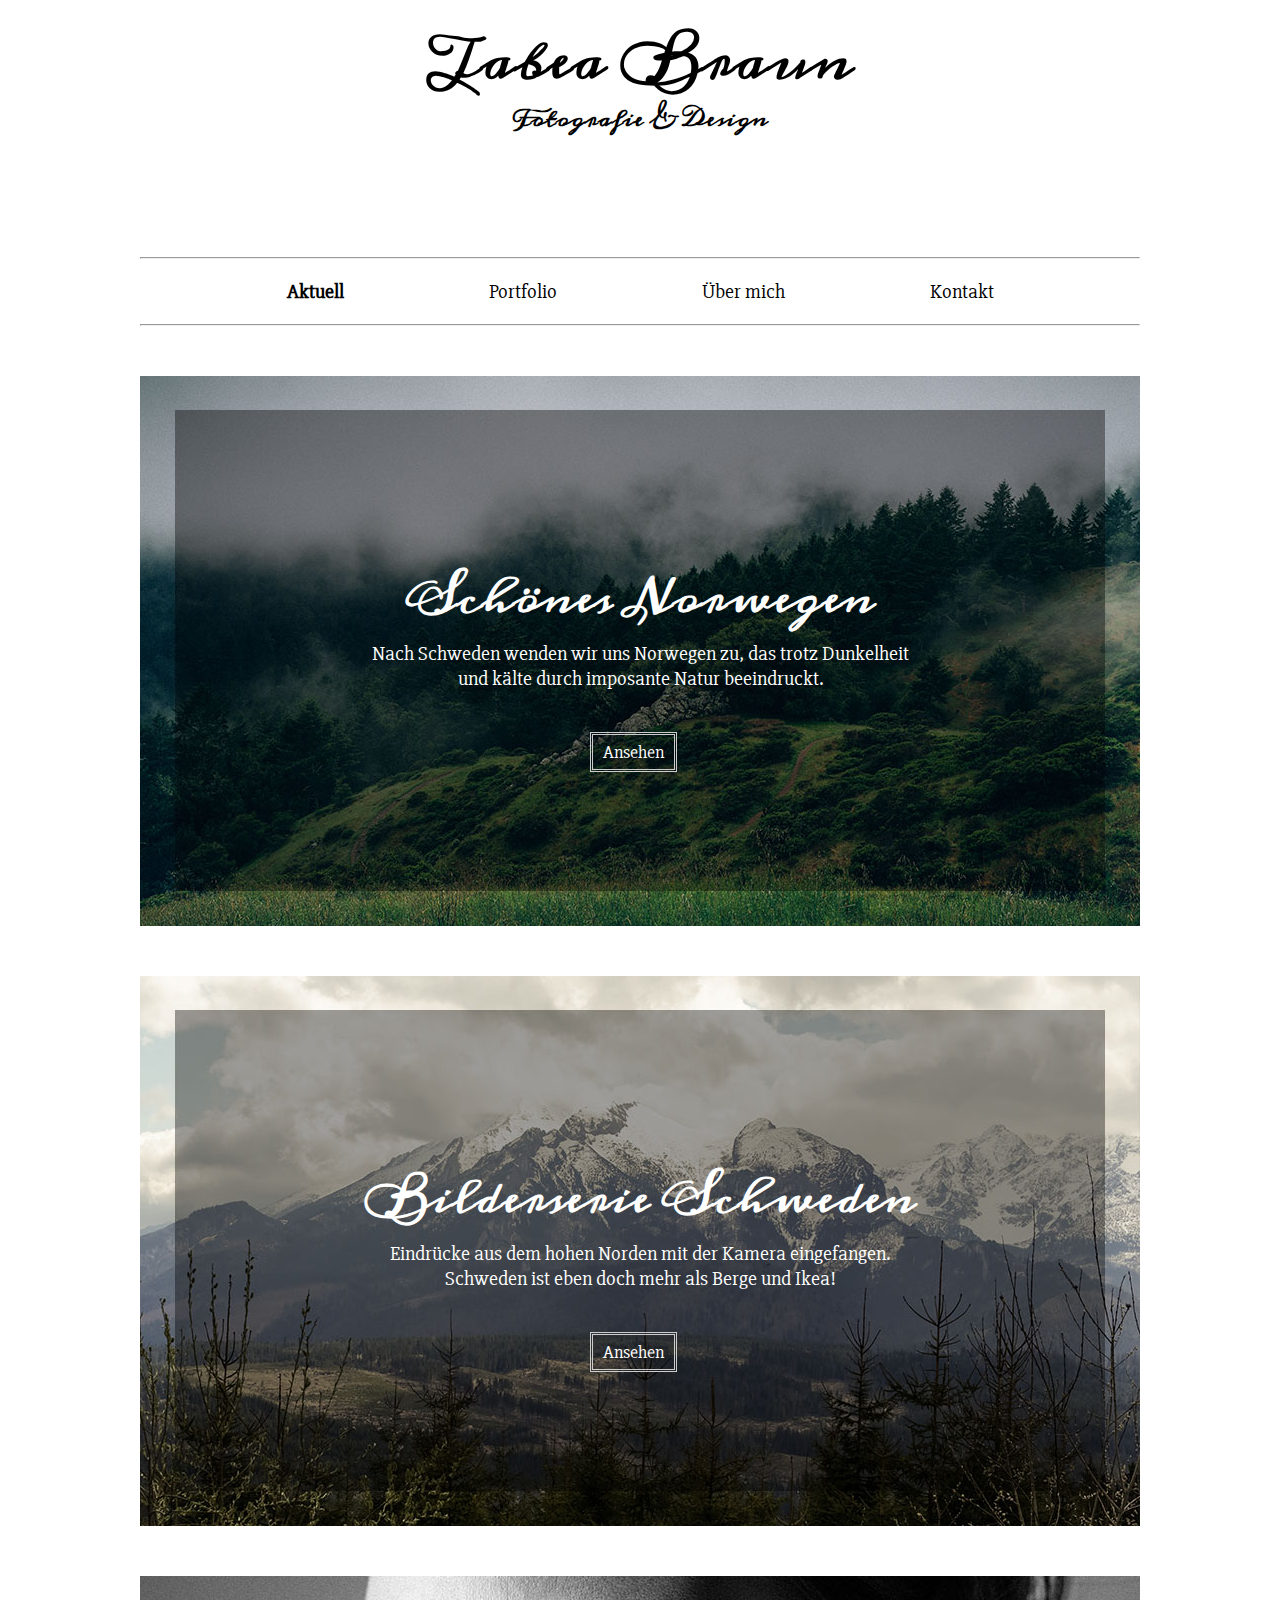
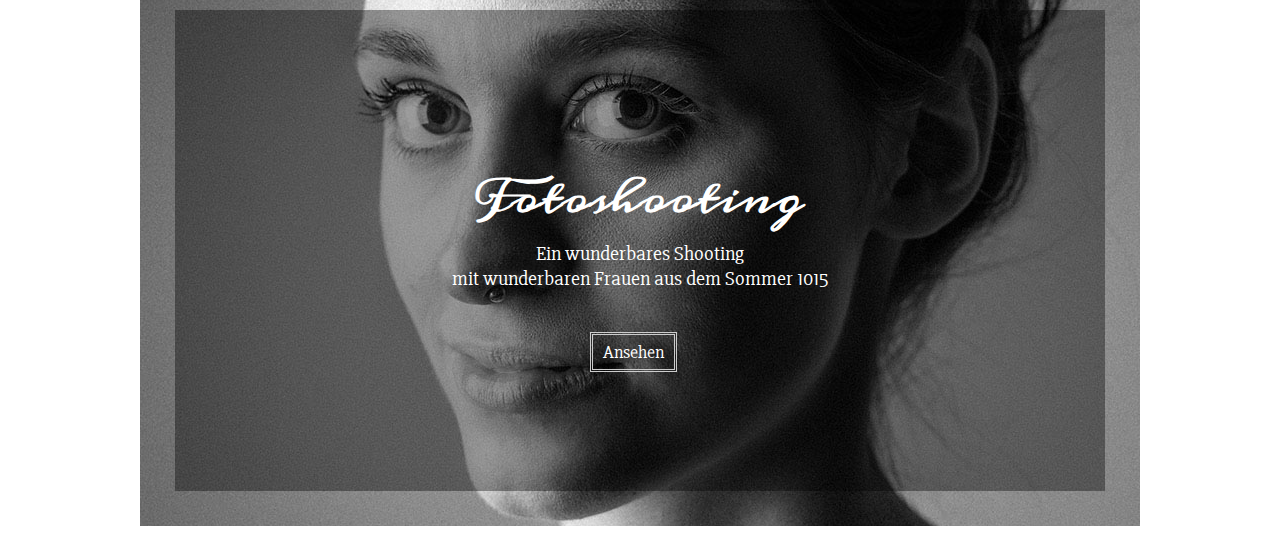
==== index.html @ af6dee6a "aboutme" ====
<html>
<head>
  <title>Tabea Braun</title>
  <meta charset="utf-8">
  <link href="css/stylesheet.css" rel="stylesheet" media="screen, protection" />
  <link href='https://fonts.googleapis.com/css?family=Lobster' rel='stylesheet' type='text/css'>
  <link href='https://fonts.googleapis.com/css?family=Poiret+One|Meddon|Meie+Script' rel='stylesheet' type='text/css'>
  <link href='https://fonts.googleapis.com/css?family=Raleway:400,100,300' rel='stylesheet' type='text/css'>
  <link href='https://fonts.googleapis.com/css?family=Slabo+27px' rel='stylesheet' type='text/css'>
</head>

<body>
  <div class="wrapper">
    <header class="header">
      <h1>Tabea Braun</h1>
      <h2>Fotografie & Design</h2>
    </header>

<hr>
    <ul class="nav">
      <li><a href="index.html"><strong>Aktuell</strong></a></li>
      <li><a href="portfolio.html">Portfolio</a></li>
      <li><a href="übermich.html">Über mich</a></li>
      <li><a href="kontakt.html">Kontakt</a></li>
    </ul>
    <hr>

    <div class="bildbox" id="item-1">
      <div class="content">
          <h2><span>Schönes Norwegen</span></h2>
          <p>Nach Schweden wenden wir uns Norwegen zu, das trotz Dunkelheit <br>
          und kälte durch imposante Natur beeindruckt.</p>
          <p2>Ansehen</p2>

      </div>
    </div>


    <div class="bildbox" id="item-2">
      <div class="content">
        <h2>Bilderserie Schweden</h2>
        <p>Eindrücke aus dem hohen Norden mit der Kamera eingefangen.<br>
        Schweden ist eben doch mehr als Berge und Ikea!</p>
        <p2>Ansehen</p2>
      </div>
    </div>


    <div class="bildbox" id="item-3">
      <div class="content">
        <h2>Fotoshooting</h2>
        <p>Ein wunderbares Shooting <br>mit wunderbaren Frauen aus dem Sommer 1015</p>
        <p2>Ansehen</p2>
      </div>
    </div>


  <h3></h3>

  </div>
</body>
</html>
---- css/stylesheet.css ----
h1 {
  font-family: 'Meddon', cursive;
  text-align: center;
  font-size: 50px;
}

h2 {
  font-family: 'Meddon', cursive;
  text-align: center;
  font-size: 20px;
  margin-top: -50px;
  padding-bottom: 100px;
}




.nav {
    list-style: none;
    text-align: center;
    font-size: 20px;
    padding-left: 0px;

}


.nav li {
    display:inline;
}


li {
  margin-left: 70px;
  margin-right: 70px;
  font-family: 'Slabo 27px', serif;
  color: #202020;
  transition: 0.3s ease-in-out;



}

.nav a {
  font-family: 'Slabo 27px', serif;
  color: #202020;
  transition: 0.3s ease-in-out;
  color: black;
  text-decoration: none;


}

a:hover {
  color: grey;
  cursor: pointer;
}



.header {
  margin-top: 0px;
  }


  .bildbox {
    height: 550px;
    width: 1000px;
    margin-top: 100px;
    margin-left: auto;
    margin-right: auto;
    background-size: cover;

}


#item-1{
  background: url("../images/landscape.jpg") center center;

}

#item-2{
  background: url("../images/mountain.jpg") center center;
}

#item-3{
  background: url("../images/jenny.jpg") center center;

}

.profilbild {
width: 200px;
float: left;
margin-top: 50px;
margin-left: 100px;
margin-right: 0px;
}

.inhalt {
  font-family: 'Slabo 27px', serif;
  float: right;
  width: 600px;
  margin-top: 50px;
  text-align:center;

}

.inhalt h2{
  font-family: 'Meddon', cursive;
  text-align: center;
  margin-top: 0px;
  margin-bottom: 0px;
  padding-bottom: 0px;
}

.wrapper{
  margin-right: auto;
  margin-left: auto;
  width: 1000px;
}




.content h2 {
  color: white;
  font-size: 40px;
  font-family: 'Meddon', cursive;
  padding-top: 180px;
  padding-bottom: 0px;
  margin-bottom: 0px;

}

p {
  font-family: 'Slabo 27px', serif;
  font-size: 20px;
  color: #ffffff;
  text-align: center;
  margin-top: 0px;
  margin-bottom: 50px;

}

p2 {
  font-family: 'Slabo 27px', serif;
  font-size: 18px;
  color: #ffffff;
  text-align: center;
  border: 3px double #cccccc;
  padding-left: 10px;
  padding-right: 10px;
  padding-top: 6px;
  padding-bottom: 6px;
  margin-left: 450px;
  transition: 0.3s ease;

}

p2:hover {
  color: grey;
  border: 3px double grey;
  cursor: pointer;
}
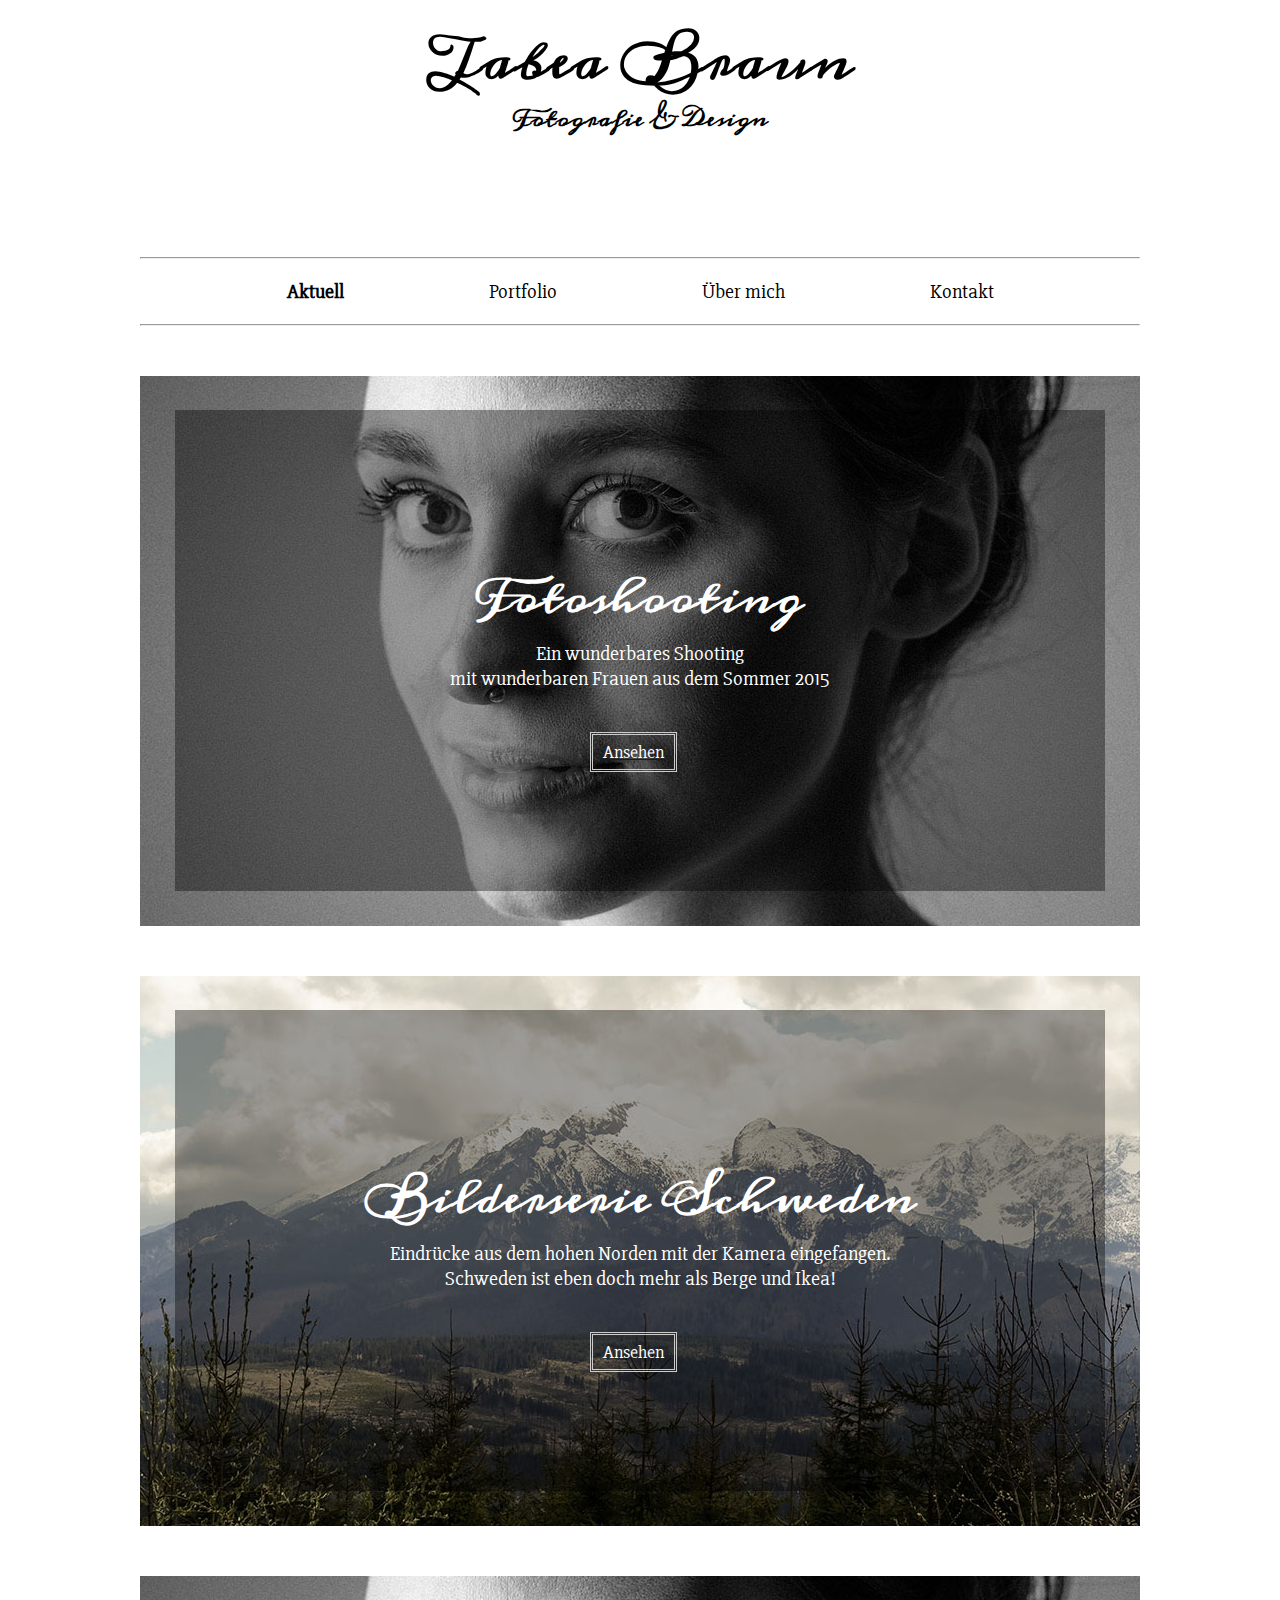
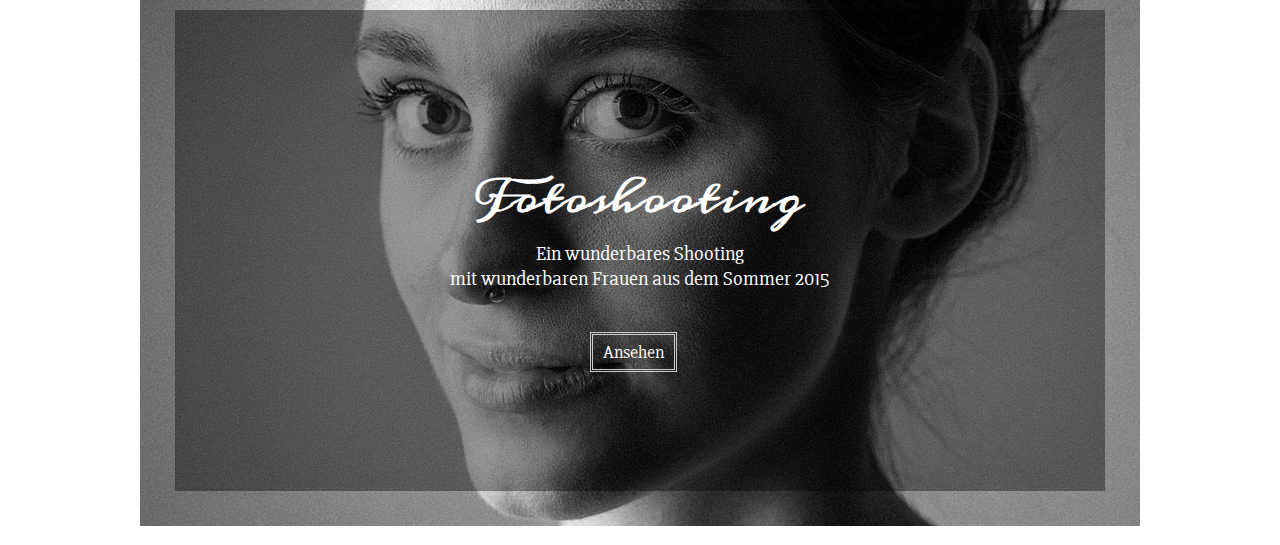
==== commit cf8d034d: "updating portfolio" ====
--- a/index.html
+++ b/index.html
@@ -25,12 +25,11 @@
     </ul>
     <hr>
 
-    <div class="bildbox" id="item-1">
+    <div class="bildbox" id="item-3">
       <div class="content">
-          <h2><span>Schönes Norwegen</span></h2>
-          <p>Nach Schweden wenden wir uns Norwegen zu, das trotz Dunkelheit <br>
-          und kälte durch imposante Natur beeindruckt.</p>
-          <p2>Ansehen</p2>
+          <h2><span>Fotoshooting</span></h2>
+          <p>Ein wunderbares Shooting <br>mit wunderbaren Frauen aus dem Sommer 2015</p>
+          <a href="jenny.html"><p2>Ansehen</p2></a>
 
       </div>
     </div>
@@ -49,7 +48,7 @@
     <div class="bildbox" id="item-3">
       <div class="content">
         <h2>Fotoshooting</h2>
-        <p>Ein wunderbares Shooting <br>mit wunderbaren Frauen aus dem Sommer 1015</p>
+        <p>Ein wunderbares Shooting <br>mit wunderbaren Frauen aus dem Sommer 2015</p>
         <p2>Ansehen</p2>
       </div>
     </div>
--- a/css/stylesheet.css
+++ b/css/stylesheet.css
@@ -80,12 +80,14 @@
 
 #item-2{
   background: url("../images/mountain.jpg") center center;
+
 }
 
 #item-3{
   background: url("../images/jenny.jpg") center center;
 
 }
+
 
 .profilbild {
 width: 200px;
@@ -95,12 +97,15 @@
 margin-right: 0px;
 }
 
+
+
 .inhalt {
   font-family: 'Slabo 27px', serif;
   float: right;
   width: 600px;
   margin-top: 50px;
   text-align:center;
+  margin-right: 70px;
 
 }
 
@@ -154,10 +159,63 @@
   margin-left: 450px;
   transition: 0.3s ease;
 
+
+
 }
 
 p2:hover {
   color: grey;
   border: 3px double grey;
   cursor: pointer;
-}
+
+}
+
+.portfolio {
+  width: 498px;
+  display: inline-block;;
+  margin-top: 40px;
+  margin-left: auto;
+  margin-right: auto;
+  margin-bottom: -40px;
+  position: relative;
+
+}
+
+
+.content-box {
+  width: 498px;
+  display:inline-block;
+  margin-top: 40px;
+
+}
+
+.content-img {
+  max-width: 498px;
+  margin-bottom: -40px;
+
+}
+
+.content-box a {
+  display: none;
+}
+
+
+.content-box:hover a {
+  display: block;
+  position: absolute;
+  color: black;
+  opacity: 0.5;
+  background: rgba(255,255,255,0.85);
+  padding-top: 100px;
+  width: 498px;
+  height: 232px;
+  text-align: center;
+  text-decoration: none;
+  font-family: 'Meddon', cursive;
+  font-size: 50px;
+  }
+
+
+.gallery{
+  width: 498px;
+}
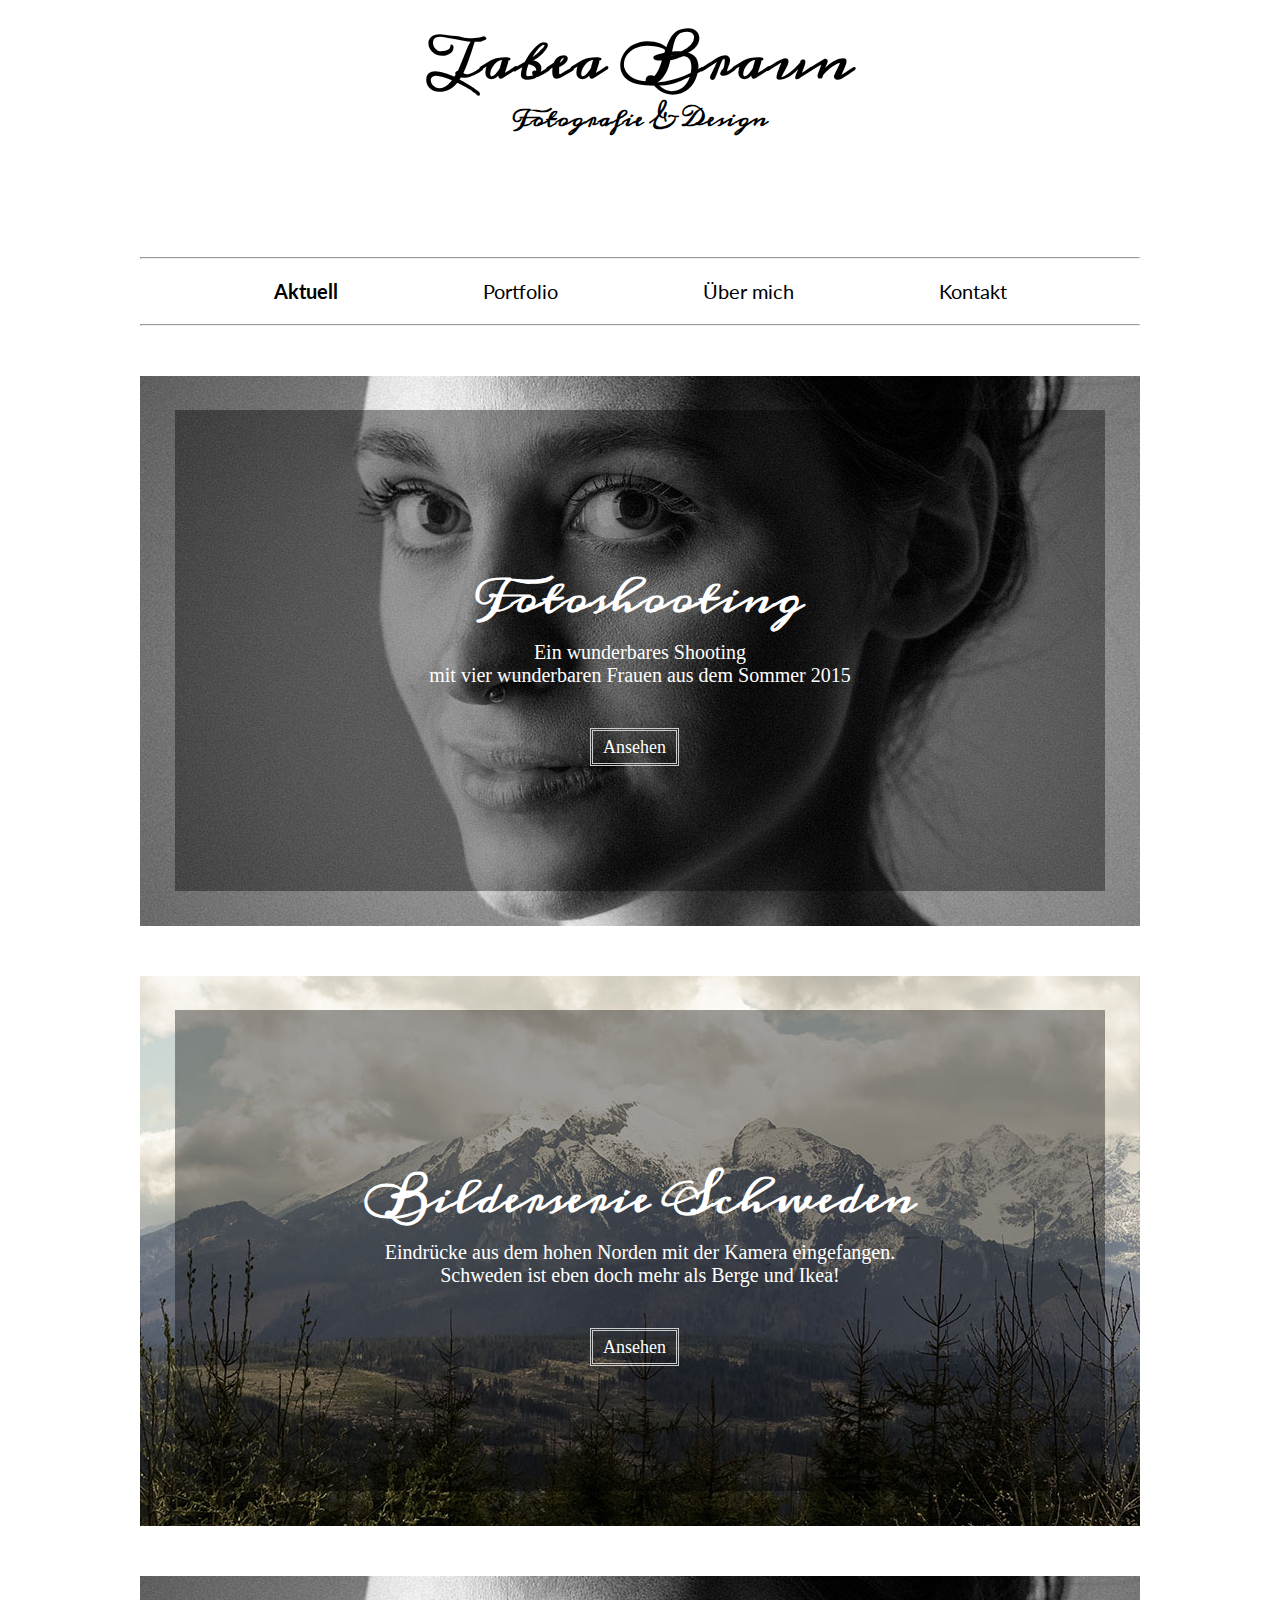
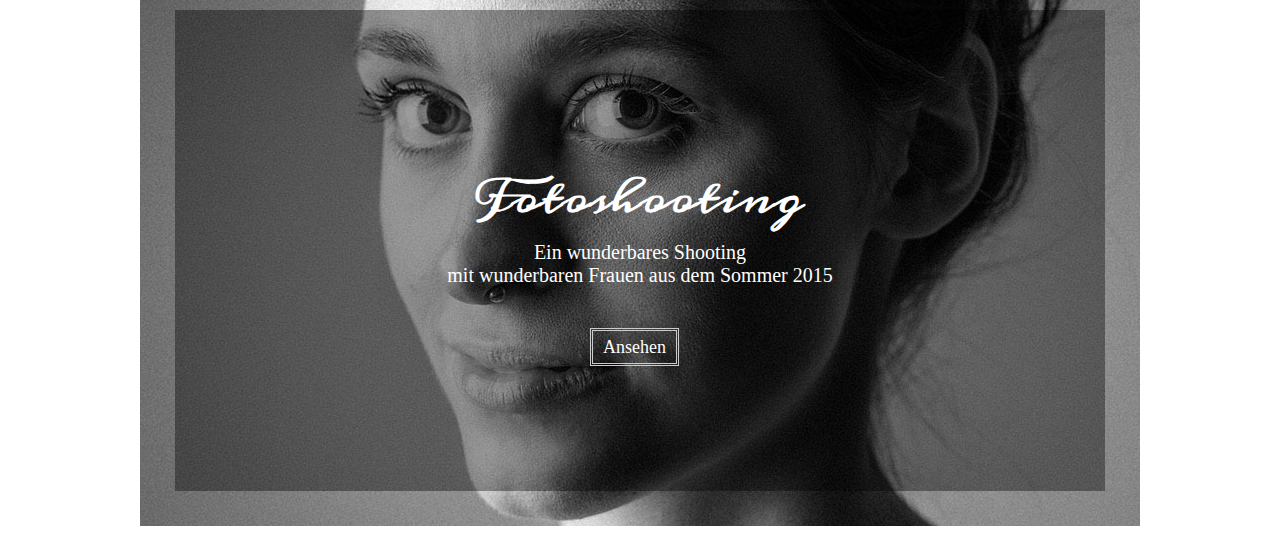
==== commit da0e331c: "Schriftarten" ====
--- a/index.html
+++ b/index.html
@@ -6,7 +6,7 @@
   <link href='https://fonts.googleapis.com/css?family=Lobster' rel='stylesheet' type='text/css'>
   <link href='https://fonts.googleapis.com/css?family=Poiret+One|Meddon|Meie+Script' rel='stylesheet' type='text/css'>
   <link href='https://fonts.googleapis.com/css?family=Raleway:400,100,300' rel='stylesheet' type='text/css'>
-  <link href='https://fonts.googleapis.com/css?family=Slabo+27px' rel='stylesheet' type='text/css'>
+  <link href='https://fonts.googleapis.com/css?family=Lato:300,100' rel='stylesheet' type='text/css'>
 </head>
 
 <body>
@@ -28,8 +28,8 @@
     <div class="bildbox" id="item-3">
       <div class="content">
           <h2><span>Fotoshooting</span></h2>
-          <p>Ein wunderbares Shooting <br>mit wunderbaren Frauen aus dem Sommer 2015</p>
-          <a href="jenny.html"><p2>Ansehen</p2></a>
+          <p>Ein wunderbares Shooting <br>mit vier wunderbaren Frauen aus dem Sommer 2015</p>
+          <a href="portfolio.html"><p2>Ansehen</p2></a>
 
       </div>
     </div>
--- a/css/stylesheet.css
+++ b/css/stylesheet.css
@@ -21,6 +21,7 @@
     font-size: 20px;
     padding-left: 0px;
 
+
 }
 
 
@@ -32,7 +33,7 @@
 li {
   margin-left: 70px;
   margin-right: 70px;
-  font-family: 'Slabo 27px', serif;
+  font-family: 'Lato', sans-serif;
   color: #202020;
   transition: 0.3s ease-in-out;
 
@@ -41,7 +42,7 @@
 }
 
 .nav a {
-  font-family: 'Slabo 27px', serif;
+  font-family: 'Lato', sans-serif;
   color: #202020;
   transition: 0.3s ease-in-out;
   color: black;
@@ -70,6 +71,7 @@
     margin-right: auto;
     background-size: cover;
 
+
 }
 
 
@@ -123,7 +125,9 @@
   width: 1000px;
 }
 
-
+.content a{
+  text-decoration: none;
+}
 
 
 .content h2 {
@@ -168,6 +172,7 @@
   border: 3px double grey;
   cursor: pointer;
 
+
 }
 
 .portfolio {
@@ -201,11 +206,11 @@
 
 
 .content-box:hover a {
+
   display: block;
   position: absolute;
   color: black;
-  opacity: 0.5;
-  background: rgba(255,255,255,0.85);
+  background: rgba(255,255,255,0.5);
   padding-top: 100px;
   width: 498px;
   height: 232px;
@@ -213,9 +218,32 @@
   text-decoration: none;
   font-family: 'Meddon', cursive;
   font-size: 50px;
+
+
   }
 
 
 .gallery{
   width: 498px;
-}
+  display: inline-block;
+  margin-top: 40px;
+  margin-bottom: -40px;
+}
+
+
+.clear{
+  margin-top: 100px;
+}
+
+
+.kontaktbox{
+  width: 1000px;
+  text-align: center;
+  margin-top: 90px;
+
+}
+
+.kontaktbox p3{
+  font-family: 'Lato', sans-serif;
+  font-size: 30px;
+}
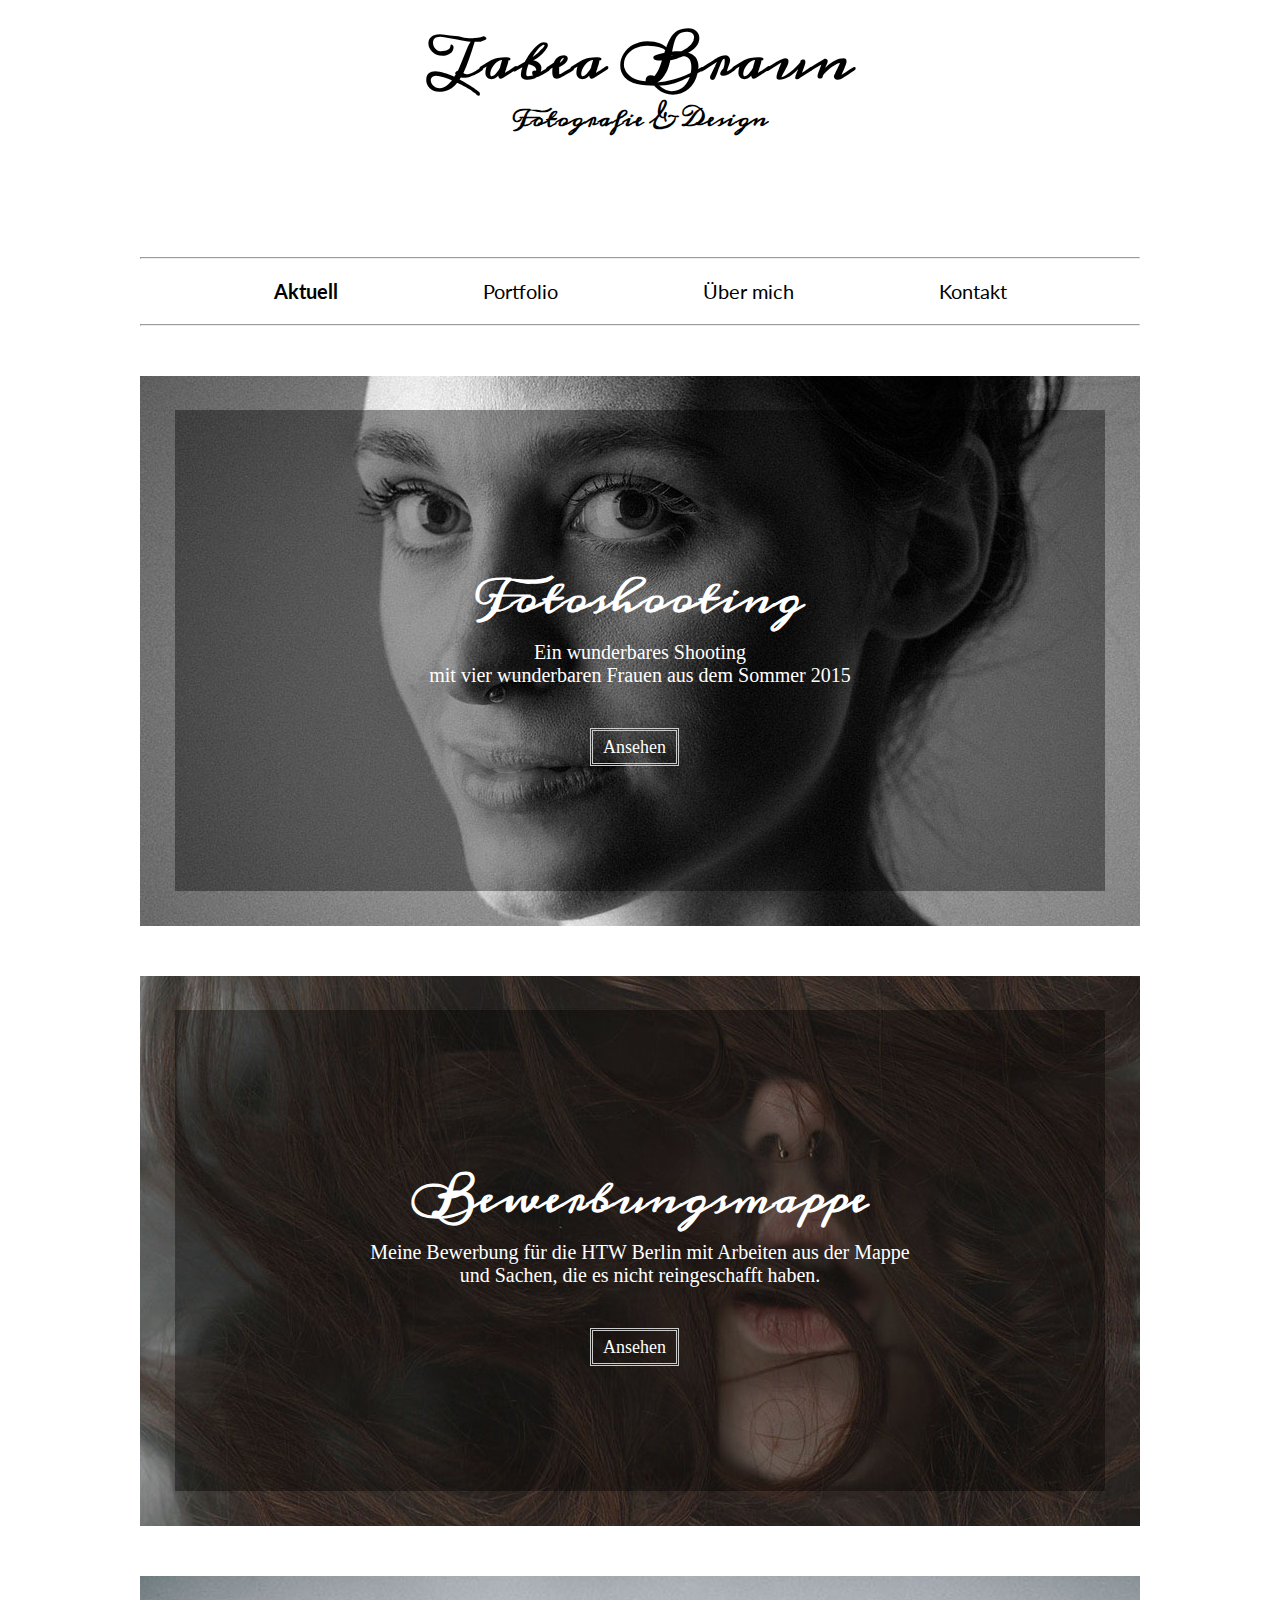
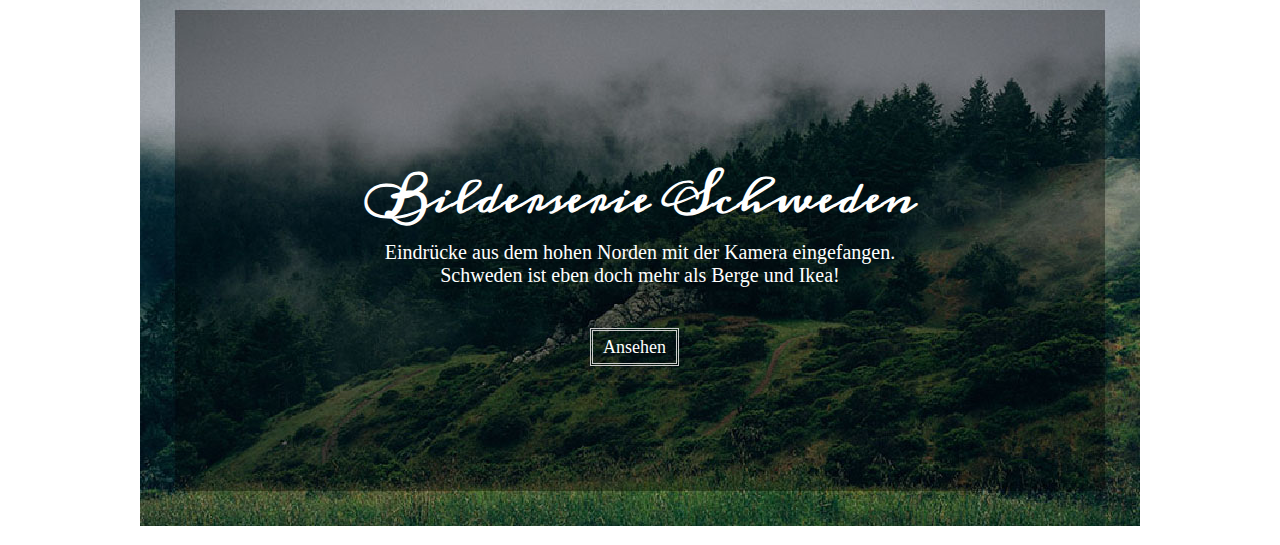
==== commit e472896b: "portfolio" ====
--- a/index.html
+++ b/index.html
@@ -29,7 +29,7 @@
       <div class="content">
           <h2><span>Fotoshooting</span></h2>
           <p>Ein wunderbares Shooting <br>mit vier wunderbaren Frauen aus dem Sommer 2015</p>
-          <a href="portfolio.html"><p2>Ansehen</p2></a>
+          <a href="portfolio1.html"><p2>Ansehen</p2></a>
 
       </div>
     </div>
@@ -37,18 +37,17 @@
 
     <div class="bildbox" id="item-2">
       <div class="content">
-        <h2>Bilderserie Schweden</h2>
-        <p>Eindrücke aus dem hohen Norden mit der Kamera eingefangen.<br>
-        Schweden ist eben doch mehr als Berge und Ikea!</p>
+        <h2>Bewerbungsmappe</h2>
+        <p>Meine Bewerbung für die HTW Berlin mit Arbeiten aus der Mappe <br>und Sachen, die es nicht reingeschafft haben. <br></p>
         <p2>Ansehen</p2>
       </div>
     </div>
 
-
-    <div class="bildbox" id="item-3">
+    <div class="bildbox" id="item-1">
       <div class="content">
-        <h2>Fotoshooting</h2>
-        <p>Ein wunderbares Shooting <br>mit wunderbaren Frauen aus dem Sommer 2015</p>
+        <h2>Bilderserie Schweden</h2>
+        <p>Eindrücke aus dem hohen Norden mit der Kamera eingefangen.<br>
+        Schweden ist eben doch mehr als Berge und Ikea!</p>
         <p2>Ansehen</p2>
       </div>
     </div>
--- a/css/stylesheet.css
+++ b/css/stylesheet.css
@@ -63,7 +63,7 @@
   }
 
 
-  .bildbox {
+.bildbox {
     height: 550px;
     width: 1000px;
     margin-top: 100px;
@@ -71,17 +71,25 @@
     margin-right: auto;
     background-size: cover;
 
-
+}
+
+.portfoliobox{
+  width: 498px;
+  background-size: cover;
+  display: inline-block;
+  margin-left: auto;
+  margin-right: auto;
+  margin-top: 40px;
 }
 
 
 #item-1{
-  background: url("../images/landscape.jpg") center center;
+  background: url("../images/landscape.jpg") center center ;
 
 }
 
 #item-2{
-  background: url("../images/mountain.jpg") center center;
+  background: url("../images/mappe2.jpg") center center;
 
 }
 
@@ -89,6 +97,8 @@
   background: url("../images/jenny.jpg") center center;
 
 }
+
+
 
 
 .profilbild {
@@ -102,18 +112,19 @@
 
 
 .inhalt {
-  font-family: 'Slabo 27px', serif;
+  font-family: 'Lato', sans-serif;
+  font-size: 20px;
   float: right;
   width: 600px;
   margin-top: 50px;
-  text-align:center;
+
   margin-right: 70px;
 
 }
 
 .inhalt h2{
-  font-family: 'Meddon', cursive;
-  text-align: center;
+  font-family: 'Lato', sans-serif;
+  float:left;
   margin-top: 0px;
   margin-bottom: 0px;
   padding-bottom: 0px;
@@ -245,5 +256,19 @@
 
 .kontaktbox p3{
   font-family: 'Lato', sans-serif;
-  font-size: 30px;
-}
+  font-size: 20px;
+}
+
+
+
+.mail-contact a{
+  font-family: 'Lato', sans-serif;
+  color: black;
+  font-size: 20px;
+  text-align: center;
+  text-decoration: none;
+}
+
+.mail-contact:hover{
+  opacity: 0.5;
+}
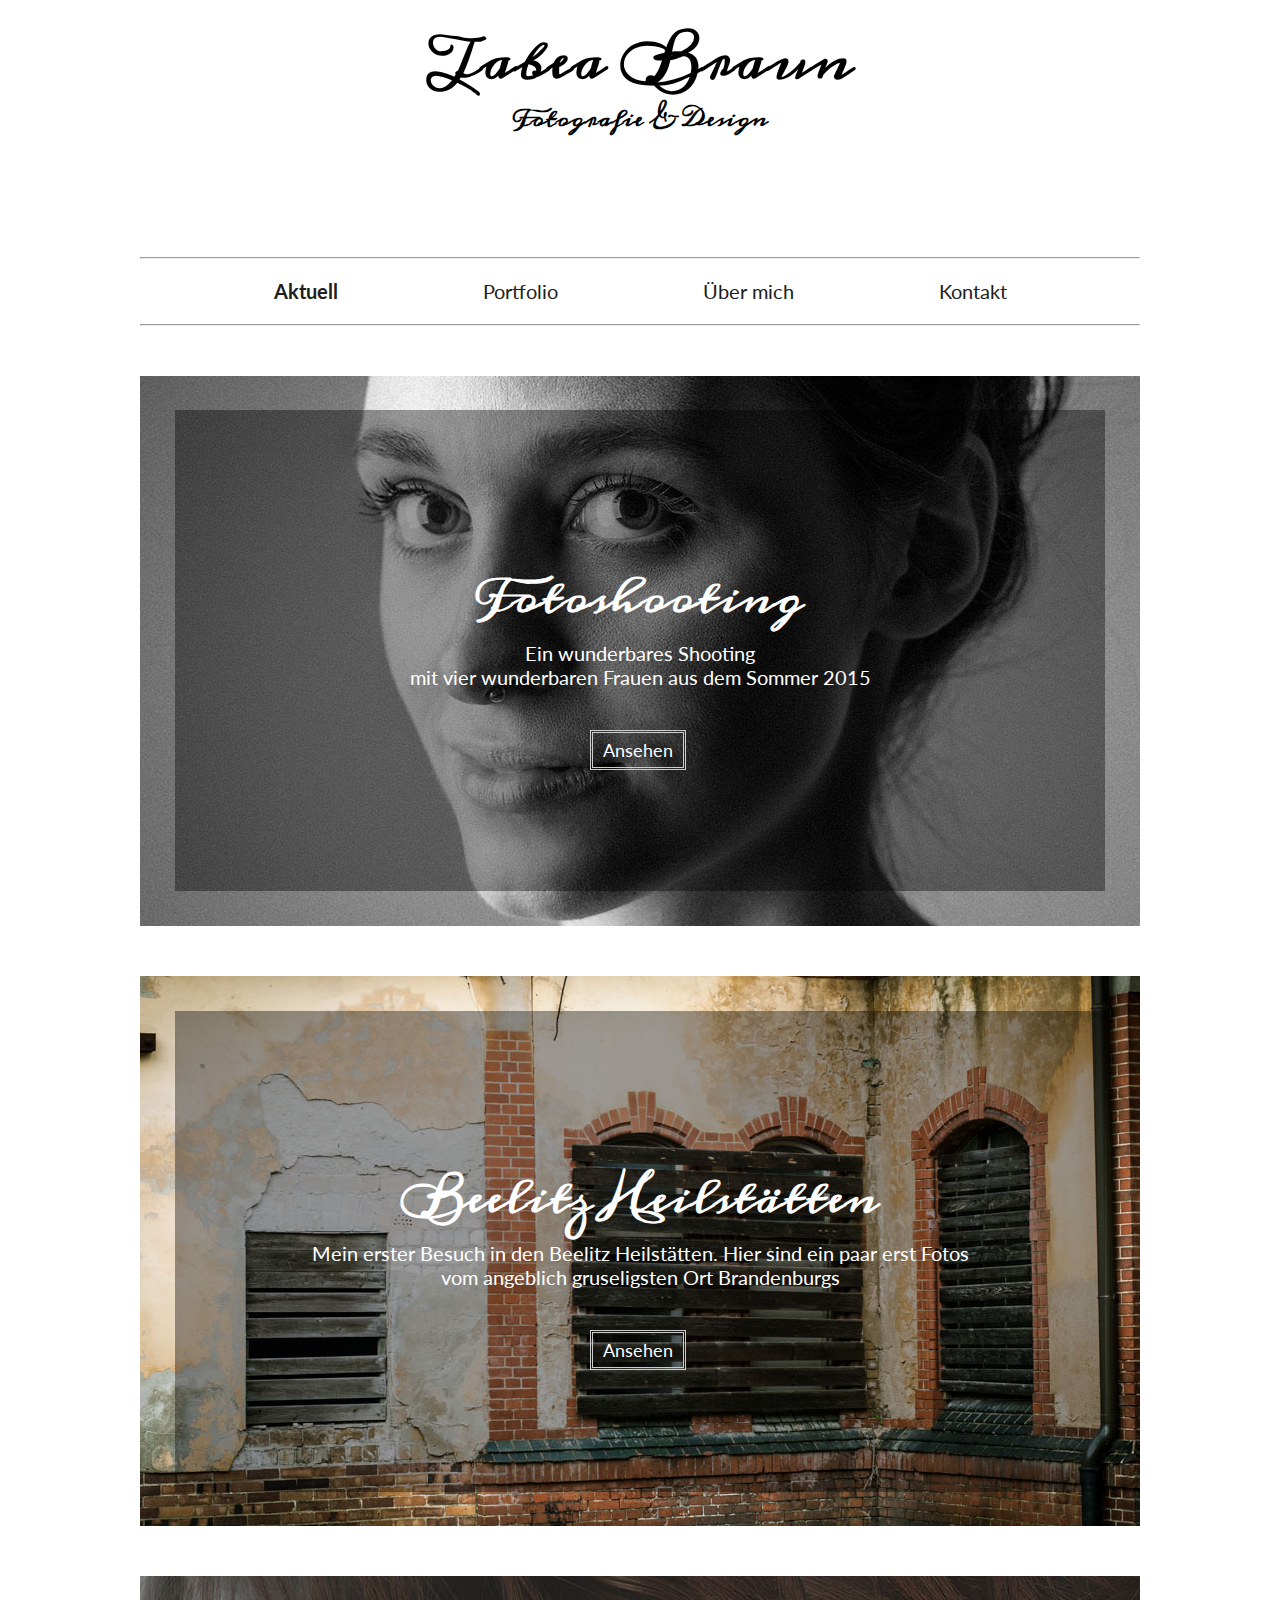
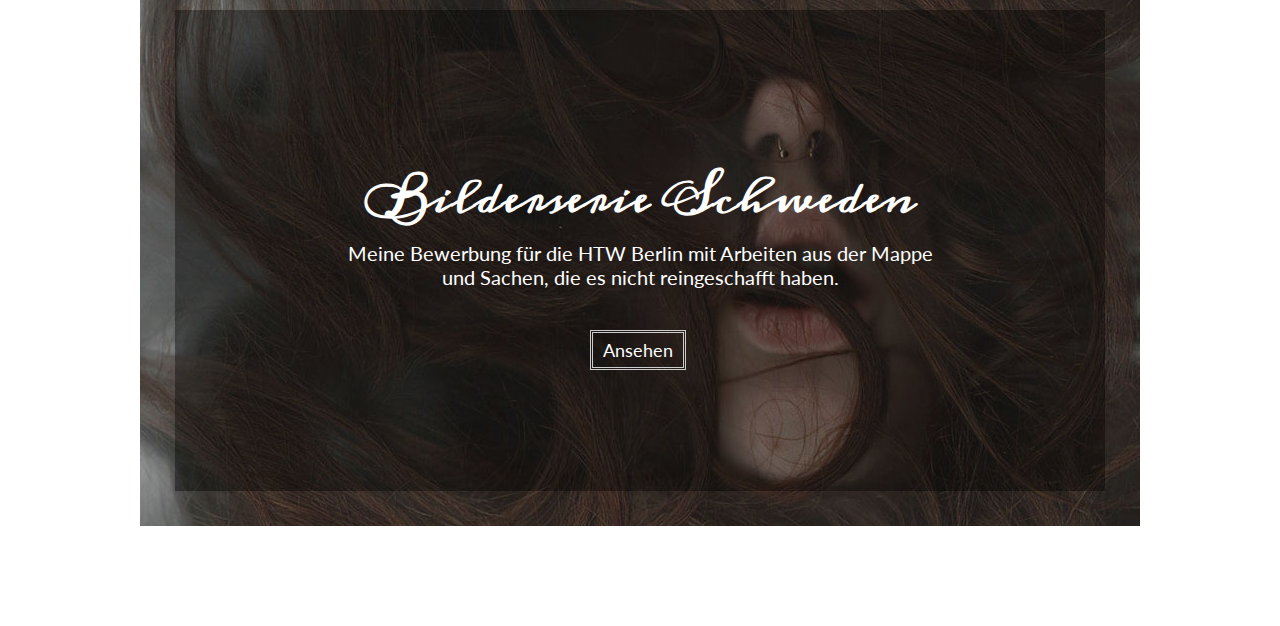
==== commit 98872071: "sortierend aufräumen" ====
--- a/index.html
+++ b/index.html
@@ -3,9 +3,7 @@
   <title>Tabea Braun</title>
   <meta charset="utf-8">
   <link href="css/stylesheet.css" rel="stylesheet" media="screen, protection" />
-  <link href='https://fonts.googleapis.com/css?family=Lobster' rel='stylesheet' type='text/css'>
   <link href='https://fonts.googleapis.com/css?family=Poiret+One|Meddon|Meie+Script' rel='stylesheet' type='text/css'>
-  <link href='https://fonts.googleapis.com/css?family=Raleway:400,100,300' rel='stylesheet' type='text/css'>
   <link href='https://fonts.googleapis.com/css?family=Lato:300,100' rel='stylesheet' type='text/css'>
 </head>
 
@@ -16,7 +14,7 @@
       <h2>Fotografie & Design</h2>
     </header>
 
-<hr>
+    <hr>
     <ul class="nav">
       <li><a href="index.html"><strong>Aktuell</strong></a></li>
       <li><a href="portfolio.html">Portfolio</a></li>
@@ -27,33 +25,29 @@
 
     <div class="bildbox" id="item-3">
       <div class="content">
-          <h2><span>Fotoshooting</span></h2>
-          <p>Ein wunderbares Shooting <br>mit vier wunderbaren Frauen aus dem Sommer 2015</p>
+          <h2>Fotoshooting</h2>
+          <p>Ein wunderbares Shooting<br>mit vier wunderbaren Frauen aus dem Sommer 2015</p>
           <a href="portfolio1.html"><p2>Ansehen</p2></a>
-
       </div>
     </div>
 
-
     <div class="bildbox" id="item-2">
       <div class="content">
-        <h2>Bewerbungsmappe</h2>
-        <p>Meine Bewerbung für die HTW Berlin mit Arbeiten aus der Mappe <br>und Sachen, die es nicht reingeschafft haben. <br></p>
-        <p2>Ansehen</p2>
+        <h2>Beelitz Heilstätten</h2>
+        <p>Mein erster Besuch in den Beelitz Heilstätten. Hier sind ein paar erst Fotos<br>vom angeblich gruseligsten Ort Brandenburgs<br></p>
+        <a href="beelitz.html"><p2>Ansehen</p2></a>
       </div>
     </div>
 
     <div class="bildbox" id="item-1">
       <div class="content">
         <h2>Bilderserie Schweden</h2>
-        <p>Eindrücke aus dem hohen Norden mit der Kamera eingefangen.<br>
-        Schweden ist eben doch mehr als Berge und Ikea!</p>
-        <p2>Ansehen</p2>
+        <p>Meine Bewerbung für die HTW Berlin mit Arbeiten aus der Mappe <br>und Sachen, die es nicht reingeschafft haben. <br></p>
+        <a href="mappe.html"><p2>Ansehen</p2></a>
       </div>
     </div>
 
-
-  <h3></h3>
+    <div class="clear"></div>
 
   </div>
 </body>
--- a/css/stylesheet.css
+++ b/css/stylesheet.css
@@ -1,54 +1,43 @@
+/*Header*/
+
 h1 {
   font-family: 'Meddon', cursive;
-  text-align: center;
   font-size: 50px;
+  text-align: center;
 }
 
 h2 {
   font-family: 'Meddon', cursive;
-  text-align: center;
-  font-size: 20px;
+  font-size: 20px;
+  text-align: center;
   margin-top: -50px;
   padding-bottom: 100px;
 }
 
 
-
+/*Navigation*/
 
 .nav {
-    list-style: none;
-    text-align: center;
-    font-size: 20px;
-    padding-left: 0px;
-
-
-}
-
+  font-size: 20px;
+  list-style: none;
+  text-align: center;
+  padding-left: 0px;
+}
 
 .nav li {
-    display:inline;
-}
-
-
-li {
+  font-family: 'Lato', sans-serif;
+  color: #202020;
+  display:inline;
   margin-left: 70px;
   margin-right: 70px;
+  transition: 0.3s ease-in-out;
+}
+
+.nav a {
   font-family: 'Lato', sans-serif;
   color: #202020;
   transition: 0.3s ease-in-out;
-
-
-
-}
-
-.nav a {
-  font-family: 'Lato', sans-serif;
-  color: #202020;
-  transition: 0.3s ease-in-out;
-  color: black;
-  text-decoration: none;
-
-
+  text-decoration: none;
 }
 
 a:hover {
@@ -57,49 +46,127 @@
 }
 
 
-
-.header {
-  margin-top: 0px;
-  }
-
+/*Aktuell*/
+
+.wrapper{
+  width: 1000px;
+  margin-right: auto;
+  margin-left: auto;
+}
 
 .bildbox {
-    height: 550px;
-    width: 1000px;
-    margin-top: 100px;
-    margin-left: auto;
-    margin-right: auto;
-    background-size: cover;
-
-}
-
-.portfoliobox{
-  width: 498px;
-  background-size: cover;
-  display: inline-block;
+  width: 1000px;
+  height: 550px;
+  margin-top: 100px;
   margin-left: auto;
   margin-right: auto;
+  background-size: cover;
+}
+
+#item-1 {
+  background: url("../images/mappe2.jpg") center center;
+}
+
+#item-2 {
+  background: url("../images/beelitz7.jpg") center center;
+}
+
+#item-3 {
+  background: url("../images/jenny.jpg") center center;
+}
+
+.content a {
+  text-decoration: none;
+}
+
+.content h2 {
+  font-family: 'Meddon', cursive;
+  font-size: 40px;
+  color: white;
+  padding-top: 180px;
+  padding-bottom: 0px;
+  margin-bottom: 0px;
+}
+
+p {
+  font-family: 'Lato', sans-serif;
+  font-size: 20px;
+  color: #ffffff;
+  text-align: center;
+  margin-top: 0px;
+  margin-bottom: 50px;
+}
+
+p2 {
+  font-family: 'Lato', sans-serif;
+  font-size: 18px;
+  color: #ffffff;
+  text-align: center;
+  border: 3px double #cccccc;
+  padding-top: 6px;
+  padding-left: 10px;
+  padding-right: 10px;
+  padding-bottom: 6px;
+  margin-left: 450px;
+  transition: 0.3s ease;
+}
+
+p2:hover {
+  color: grey;
+  border: 3px double grey;
+  cursor: pointer;
+}
+
+.clear{
+  margin-top: 100px;
+}
+
+
+/*Portfolio*/
+
+.content-box {
+  width: 498px;
   margin-top: 40px;
-}
-
-
-#item-1{
-  background: url("../images/landscape.jpg") center center ;
-
-}
-
-#item-2{
-  background: url("../images/mappe2.jpg") center center;
-
-}
-
-#item-3{
-  background: url("../images/jenny.jpg") center center;
-
-}
-
-
-
+  display: inline-block;
+}
+
+.content-box a {
+  display: none;
+}
+
+.content-box:hover a {
+  font-family: 'Meddon', cursive;
+  font-size: 50px;
+  display: block;
+  position: absolute;
+  color: white;
+  background: rgba(0,0,0,0.5);
+  padding-top: 100px;
+  width: 498px;
+  height: 232px;
+  text-align: center;
+  text-decoration: none;
+}
+
+.content-img {
+  max-width: 498px;
+  margin-bottom: -40px;
+}
+
+.gallery{
+  width: 498px;
+  display: inline-block;
+  margin-top: 40px;
+  margin-bottom: -40px;
+}
+
+.clear-content{
+  width: 250px;
+  display: inline-block;
+}
+
+
+/*Über Mich*/
 
 .profilbild {
 width: 200px;
@@ -109,19 +176,6 @@
 margin-right: 0px;
 }
 
-
-
-.inhalt {
-  font-family: 'Lato', sans-serif;
-  font-size: 20px;
-  float: right;
-  width: 600px;
-  margin-top: 50px;
-
-  margin-right: 70px;
-
-}
-
 .inhalt h2{
   font-family: 'Lato', sans-serif;
   float:left;
@@ -130,136 +184,28 @@
   padding-bottom: 0px;
 }
 
-.wrapper{
-  margin-right: auto;
-  margin-left: auto;
-  width: 1000px;
-}
-
-.content a{
-  text-decoration: none;
-}
-
-
-.content h2 {
-  color: white;
-  font-size: 40px;
-  font-family: 'Meddon', cursive;
-  padding-top: 180px;
-  padding-bottom: 0px;
-  margin-bottom: 0px;
-
-}
-
-p {
-  font-family: 'Slabo 27px', serif;
-  font-size: 20px;
-  color: #ffffff;
-  text-align: center;
-  margin-top: 0px;
-  margin-bottom: 50px;
-
-}
-
-p2 {
-  font-family: 'Slabo 27px', serif;
-  font-size: 18px;
-  color: #ffffff;
-  text-align: center;
-  border: 3px double #cccccc;
-  padding-left: 10px;
-  padding-right: 10px;
-  padding-top: 6px;
-  padding-bottom: 6px;
-  margin-left: 450px;
-  transition: 0.3s ease;
-
-
-
-}
-
-p2:hover {
-  color: grey;
-  border: 3px double grey;
-  cursor: pointer;
-
-
-}
-
-.portfolio {
-  width: 498px;
-  display: inline-block;;
-  margin-top: 40px;
-  margin-left: auto;
-  margin-right: auto;
-  margin-bottom: -40px;
-  position: relative;
-
-}
-
-
-.content-box {
-  width: 498px;
-  display:inline-block;
-  margin-top: 40px;
-
-}
-
-.content-img {
-  max-width: 498px;
-  margin-bottom: -40px;
-
-}
-
-.content-box a {
-  display: none;
-}
-
-
-.content-box:hover a {
-
-  display: block;
-  position: absolute;
-  color: black;
-  background: rgba(255,255,255,0.5);
-  padding-top: 100px;
-  width: 498px;
-  height: 232px;
-  text-align: center;
-  text-decoration: none;
-  font-family: 'Meddon', cursive;
-  font-size: 50px;
-
-
-  }
-
-
-.gallery{
-  width: 498px;
-  display: inline-block;
-  margin-top: 40px;
-  margin-bottom: -40px;
-}
-
-
-.clear{
-  margin-top: 100px;
-}
-
+.inhalt {
+  font-family: 'Lato', sans-serif;
+  font-size: 20px;
+  float: right;
+  width: 600px;
+  margin-top: 50px;
+  margin-right: 70px;
+}
+
+
+/*Kontakt*/
 
 .kontaktbox{
   width: 1000px;
   text-align: center;
-  margin-top: 90px;
-
+  margin-top: 60px;
 }
 
 .kontaktbox p3{
   font-family: 'Lato', sans-serif;
   font-size: 20px;
 }
-
-
 
 .mail-contact a{
   font-family: 'Lato', sans-serif;
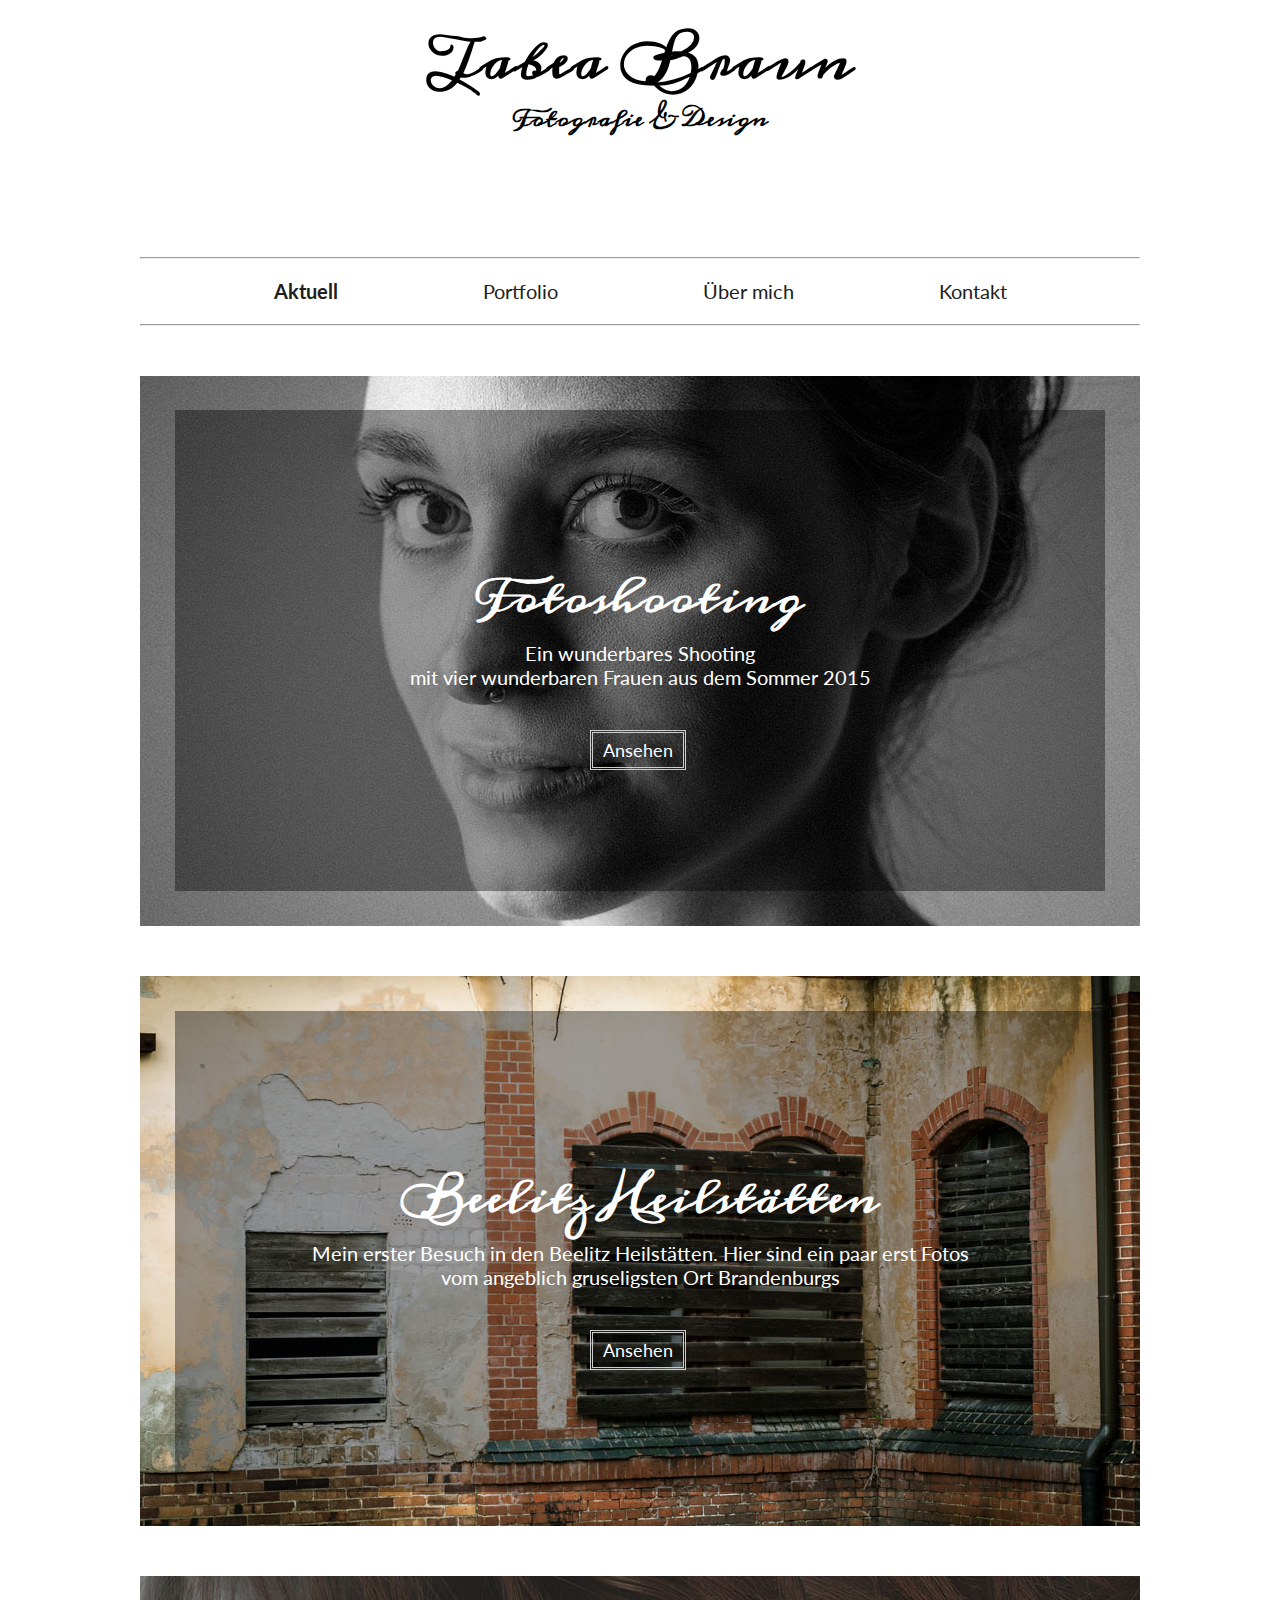
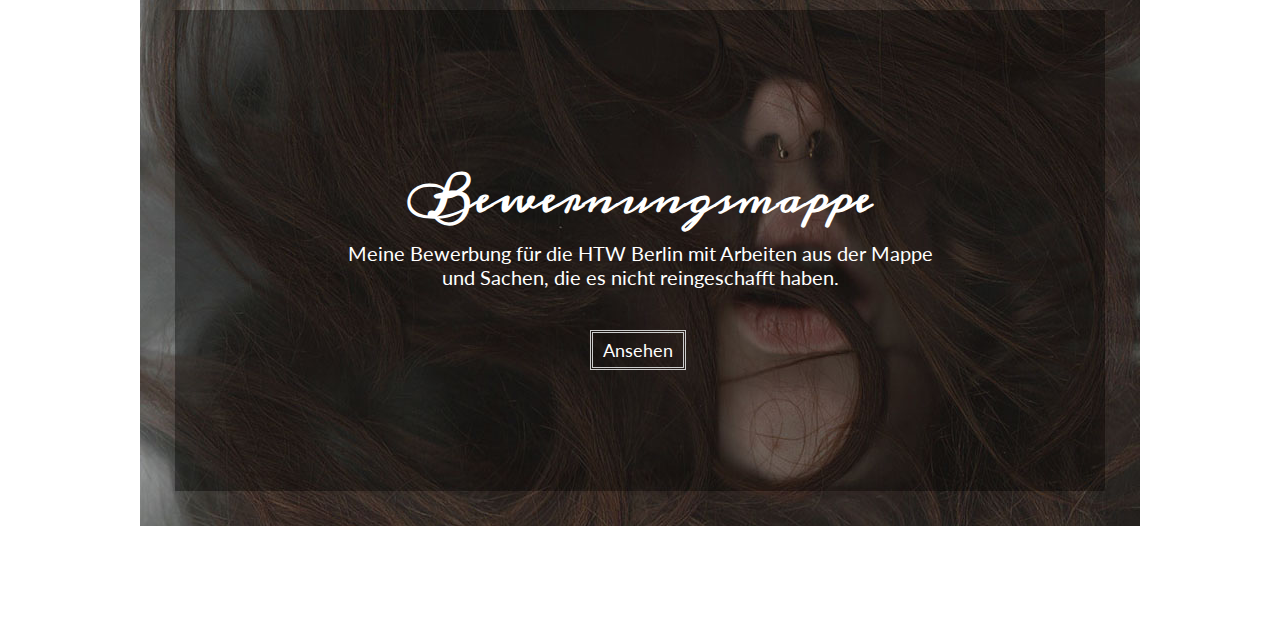
==== commit ead0ec49: "Änderungen" ====
--- a/index.html
+++ b/index.html
@@ -41,7 +41,7 @@
 
     <div class="bildbox" id="item-1">
       <div class="content">
-        <h2>Bilderserie Schweden</h2>
+        <h2>Bewernungsmappe</h2>
         <p>Meine Bewerbung für die HTW Berlin mit Arbeiten aus der Mappe <br>und Sachen, die es nicht reingeschafft haben. <br></p>
         <a href="mappe.html"><p2>Ansehen</p2></a>
       </div>
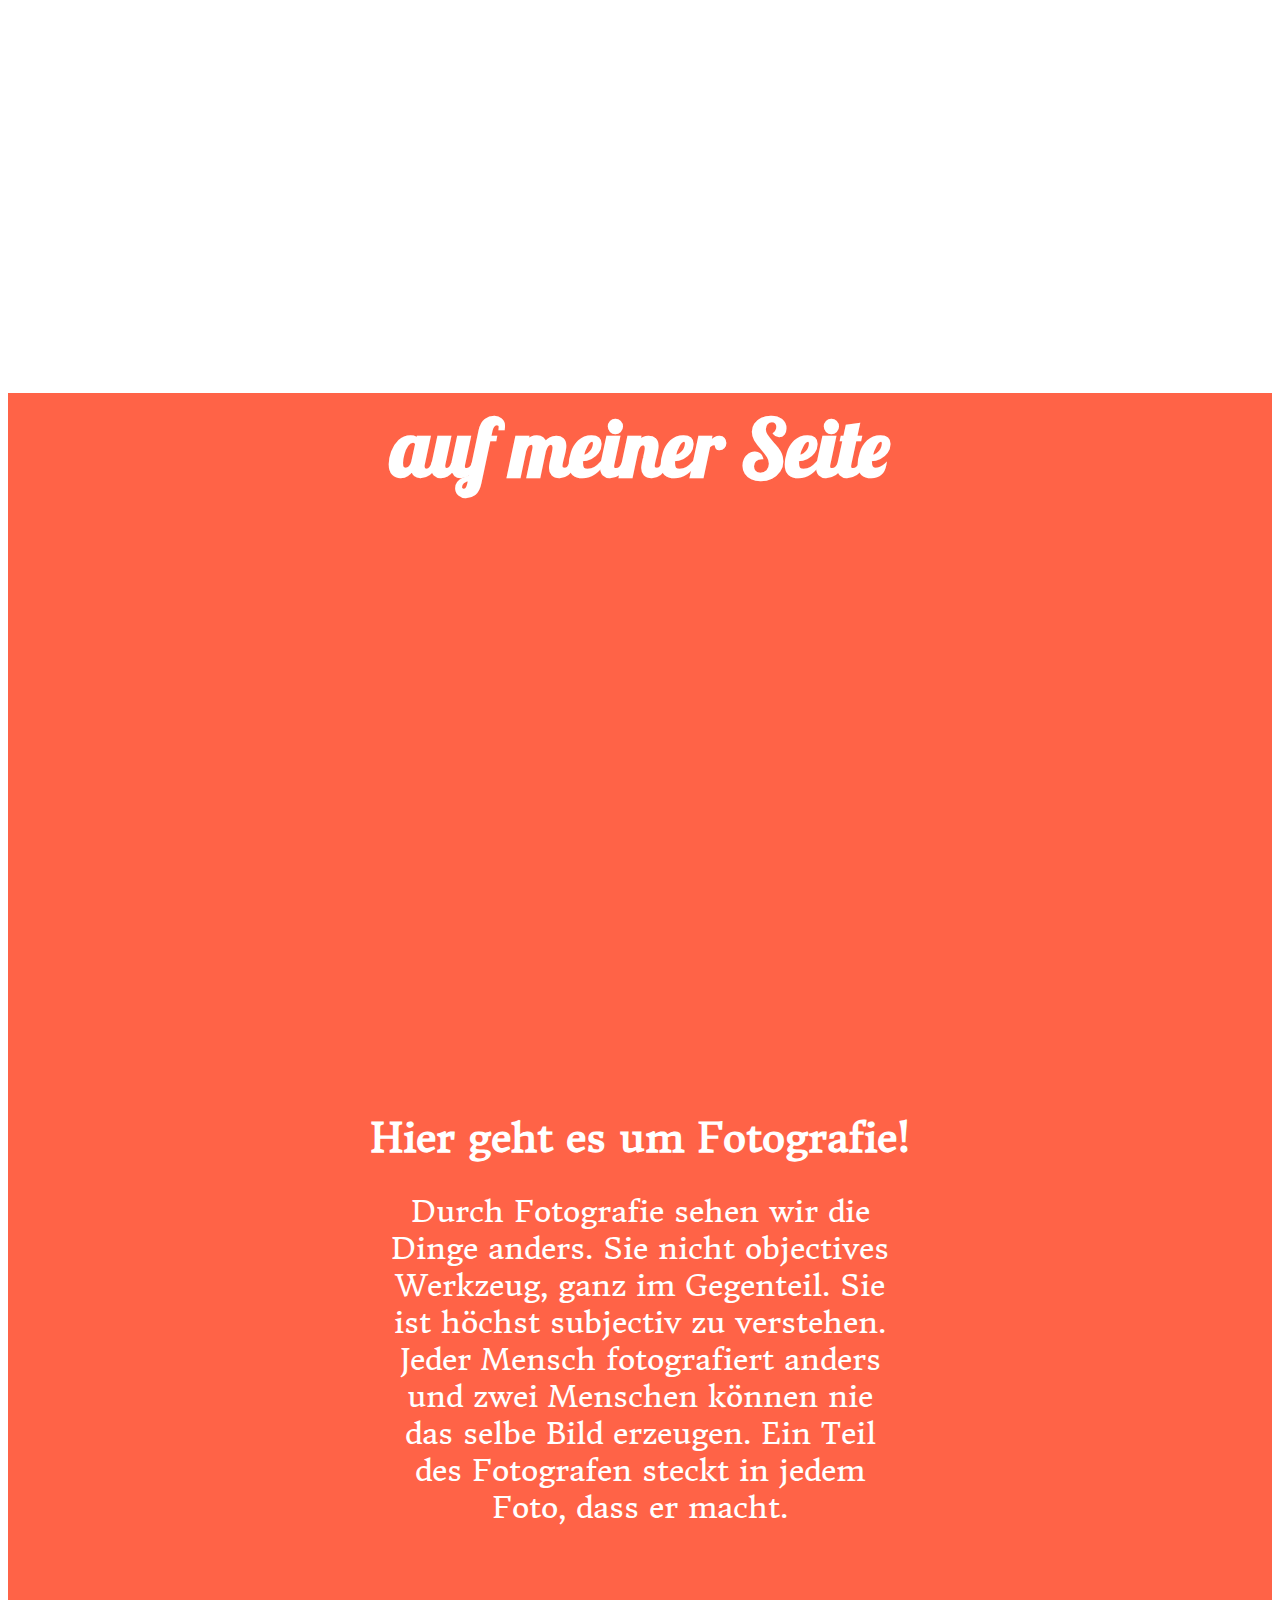
==== commit 493045b8: "new" ====
--- a/index.html
+++ b/index.html
@@ -1,54 +1,89 @@
-<html>
+<!DOCTYPE html>
+<html lang="en">
 <head>
-  <title>Tabea Braun</title>
-  <meta charset="utf-8">
-  <link href="css/stylesheet.css" rel="stylesheet" media="screen, protection" />
-  <link href='https://fonts.googleapis.com/css?family=Poiret+One|Meddon|Meie+Script' rel='stylesheet' type='text/css'>
-  <link href='https://fonts.googleapis.com/css?family=Lato:300,100' rel='stylesheet' type='text/css'>
+<link href="https://fonts.googleapis.com/css?family=Donegal+One|Julius+Sans+One|Lobster" rel="stylesheet">
+  <meta charset="UTF-8">
+  <meta http-equiv="X-UA-Compatible" content="ie=edge">
+  <meta name="viewport" content="width=device-width, initial-scale=1.0">
+  <link rel="stylesheet" href="style.css">
+  <title>Landingpage</title>
 </head>
+
 
 <body>
   <div class="wrapper">
-    <header class="header">
-      <h1>Tabea Braun</h1>
-      <h2>Fotografie & Design</h2>
-    </header>
 
-    <hr>
-    <ul class="nav">
-      <li><a href="index.html"><strong>Aktuell</strong></a></li>
-      <li><a href="portfolio.html">Portfolio</a></li>
-      <li><a href="übermich.html">Über mich</a></li>
-      <li><a href="kontakt.html">Kontakt</a></li>
-    </ul>
-    <hr>
+    <div class="header">
 
-    <div class="bildbox" id="item-3">
-      <div class="content">
-          <h2>Fotoshooting</h2>
-          <p>Ein wunderbares Shooting<br>mit vier wunderbaren Frauen aus dem Sommer 2015</p>
-          <a href="portfolio1.html"><p2>Ansehen</p2></a>
+      <div class="space"></div>
+      <div class="text">
+        <h1>Willkommen <br>auf meiner Seite</h1>
       </div>
     </div>
 
-    <div class="bildbox" id="item-2">
-      <div class="content">
-        <h2>Beelitz Heilstätten</h2>
-        <p>Mein erster Besuch in den Beelitz Heilstätten. Hier sind ein paar erst Fotos<br>vom angeblich gruseligsten Ort Brandenburgs<br></p>
-        <a href="beelitz.html"><p2>Ansehen</p2></a>
+<div class="textbox">
+  <div class="space"></div>
+  <article class="article">
+    <div class="article-content">
+
+      <h1 class="header-title">
+        Hier geht es um Fotografie!
+      </h1>
+      <div class="article-text">
+        <p>Durch Fotografie sehen wir die Dinge anders. Sie nicht objectives Werkzeug,
+        ganz im Gegenteil. Sie ist höchst subjectiv zu verstehen. Jeder Mensch fotografiert anders
+        und zwei Menschen können nie das selbe Bild erzeugen. Ein Teil des Fotografen steckt
+        in jedem Foto, dass er macht.</p>
       </div>
     </div>
+  </article>
+</div>
 
-    <div class="bildbox" id="item-1">
-      <div class="content">
-        <h2>Bewernungsmappe</h2>
-        <p>Meine Bewerbung für die HTW Berlin mit Arbeiten aus der Mappe <br>und Sachen, die es nicht reingeschafft haben. <br></p>
-        <a href="mappe.html"><p2>Ansehen</p2></a>
-      </div>
-    </div>
-
-    <div class="clear"></div>
+  <div class="arbeiten">
+    <h1>Fotografie ist <br>meine Leidenschaft</h1>
 
   </div>
+
+
+
+
+<div class="banner"></div>
+
+
+
+<div class ="box">
+
+  <div class="gallerie2">
+
+    <img class="img" src="https://nosrc.io/300x300/stock64" />
+    <img class="img" src="https://nosrc.io/300x300/stock104" />
+    <img class="img" src="https://nosrc.io/300x300/stock24" />
+    <img class="img" src="https://nosrc.io/300x300/stock3" />
+    <img class="img" src="https://nosrc.io/300x300/stock6" />
+    <img class="img" src="https://nosrc.io/300x300/stock89" />
+    <img class="img" src="https://nosrc.io/300x300/stock90" />
+    <img class="img" src="https://nosrc.io/300x300/stock7" />
+    <img class="img img10" src="https://nosrc.io/300x300/stock66" />
+  </div>
+
+
+  <div class="gallerie3">
+    <img class="img1 img" src="https://nosrc.io/300x300/stock4" />
+    <img class="img2" src="https://nosrc.io/300x300/stock14" />
+    <img class="img3" src="https://nosrc.io/300x300/stock2" />
+    <img class="img4" src="https://nosrc.io/300x300/stock9" />
+    <img class="img5" src="https://nosrc.io/300x300/stock11" />
+    <img class="img6" src="https://nosrc.io/300x300/stock111" />
+    <img class="img7" src="https://nosrc.io/300x300/stock222" />
+    <img class="img8" src="https://nosrc.io/300x300/stock44" />
+    <img class="img9" src="https://nosrc.io/300x300/stock77" />
+  </div>
+
+</div>
+
+
+
+  </div>
+
 </body>
 </html>
--- a/style.css
+++ b/style.css
@@ -0,0 +1,273 @@
+* {
+  box-sizing: border-box;
+}
+
+
+
+
+.header {
+
+  clip-path: circle(400px at center);
+  margin-top: -85px;
+  background-image: url("https://nosrc.io/1600x900/stock54");
+   min-height: 1000px;
+   background-attachment: fixed;
+   background-position: center;
+   background-repeat: no-repeat;
+   background-size: cover;
+
+}
+
+.textbox {
+  width: 100%;
+  height: 1500px;
+  background-color: tomato;
+  margin-top: -530px;
+  text-align: center;
+
+}
+
+.article-text{
+  color: white;
+  font-size: 30px;
+  width:500px;
+  font-family: 'Donegal One', serif;
+  margin-left: auto;
+  margin-right: auto;
+}
+
+.header-title{
+  margin-top: 400px;
+  color: white;
+  font-size: 40px;
+  font-family: 'Donegal One', serif;
+}
+
+.article-content{
+  width:100%;
+}
+
+
+
+.banner {
+  text-align: center;
+  min-height: 500px;
+  background-image: url("https://nosrc.io/1600x900/stock30");
+  width: auto;
+  background-attachment: fixed;
+  background-position: center;
+  background-repeat: no-repeat;
+  background-size: cover;
+ }
+
+
+.box {
+  width: auto;
+}
+
+ .gallerie2 {
+   margin-top: 50px;
+   margin-bottom: 50px;
+   text-align: center;
+   min-height: 500px;
+   margin-left: auto;
+   margin-right: auto;
+   position: absolute;
+}
+
+
+
+ .gallerie3 {
+   margin-top: 50px;
+   margin-bottom: 50px;
+   text-align: center;
+   min-height: 500px;
+   margin-left: auto;
+   margin-right: auto;
+   position: absolute;
+}
+
+
+
+
+.img1 {
+animation: bild 3s 2s infinite alternate cubic-bezier(0.71,-0.52,0.38,1.44);
+}
+
+.img2 {
+  animation: bild 3s 0s infinite alternate cubic-bezier(0.71,-0.52,0.38,1.44);
+}
+
+.img3 {
+animation: bild 3s 4s infinite alternate cubic-bezier(0.71,-0.52,0.38,1.44);
+}
+
+.img4 {
+  animation: bild 3s .5s infinite alternate cubic-bezier(0.71,-0.52,0.38,1.44);
+}
+
+.img5 {
+animation: bild 3s 0s infinite alternate cubic-bezier(0.71,-0.52,0.38,1.44);
+}
+
+.img6 {
+  animation: bild 3s 1.5s infinite alternate cubic-bezier(0.71,-0.52,0.38,1.44);
+}
+
+.img7 {
+animation: bild 3s 2s infinite alternate cubic-bezier(0.71,-0.52,0.38,1.44);
+}
+
+.img8 {
+  animation: bild 3s 1s infinite alternate cubic-bezier(0.71,-0.52,0.38,1.44);
+}
+
+.img9 {
+  animation: bild 3s 1s infinite alternate cubic-bezier(0.71,-0.52,0.38,1.44);
+}
+
+
+@keyframes bild {
+  0% {
+  opacity: 1;
+  }
+
+  100% {
+  opacity: 0;
+  }
+}
+
+
+
+.img:hover{
+  cursor: pointer;
+
+}
+
+.arbeiten {
+  position: absolute;
+  background-color: transparent;
+  width: 100%;
+  padding-top: 200px;
+  padding-bottom: 10px;
+  text-align: center;
+  font-family: 'Donegal One', serif;
+  font-size: 15px;
+  color: white;
+
+
+}
+
+
+
+
+.text {
+  display: flex;
+  align-items: center;
+  justify-content: center;
+  font-size: 40px;
+  color: white;
+  position: relative;
+  text-align: center;
+  font-family: 'Lobster', cursive;
+  transition: all 0.2s;
+}
+
+.text:hover {
+  transform: scale(1.05);
+}
+
+
+
+
+.space {
+  display: flex;
+  align-items: center;
+  justify-content: center;
+  height: 320px;
+}
+
+
+
+.bild1 {
+  width: 100px;
+  height: 100px;
+  color: red;
+  z-index: 2;
+}
+
+
+
+
+
+@media all and (max-width: 850px) {
+  .header {
+    clip-path: circle(200px at center);
+    margin-top: -280px;
+    margin-bottom: -200px;
+  }
+  .text {
+    font-size: 20px;
+  }
+  .space{
+    height: 420px;
+  }
+  .article-text{
+    font-size: 15px;
+    width: 300px;
+  }
+  .header-title{
+    font-size: 20px;
+  }
+  .textbox{
+    height: 700px;
+  }
+  .header-title{
+    margin-top: -100px;
+  }
+}
+
+
+@media all and (min-width: 1219px) {
+  .img9, .img10{
+    visibility: hidden;
+  }
+
+}
+
+
+@media all and (max-width: 915px) {
+  .img9, .img10{
+    visibility: hidden;
+  }
+
+}
+
+
+
+@media all and (max-width: 515px) {
+  .header {
+    clip-path: circle(150px at center);
+    margin-top: -320px;
+  }
+  .text {
+    font-size: 15px;
+  }
+  .space{
+    height: 430px;
+  }
+
+  .article-text{
+    font-size: 10px;
+    width: 250px;
+  }
+  .header-title{
+    font-size: 15px;
+  }
+  .textbox{
+    height: 500px;
+  }
+  .header-title{
+    margin-top: -170px;
+  }
+}
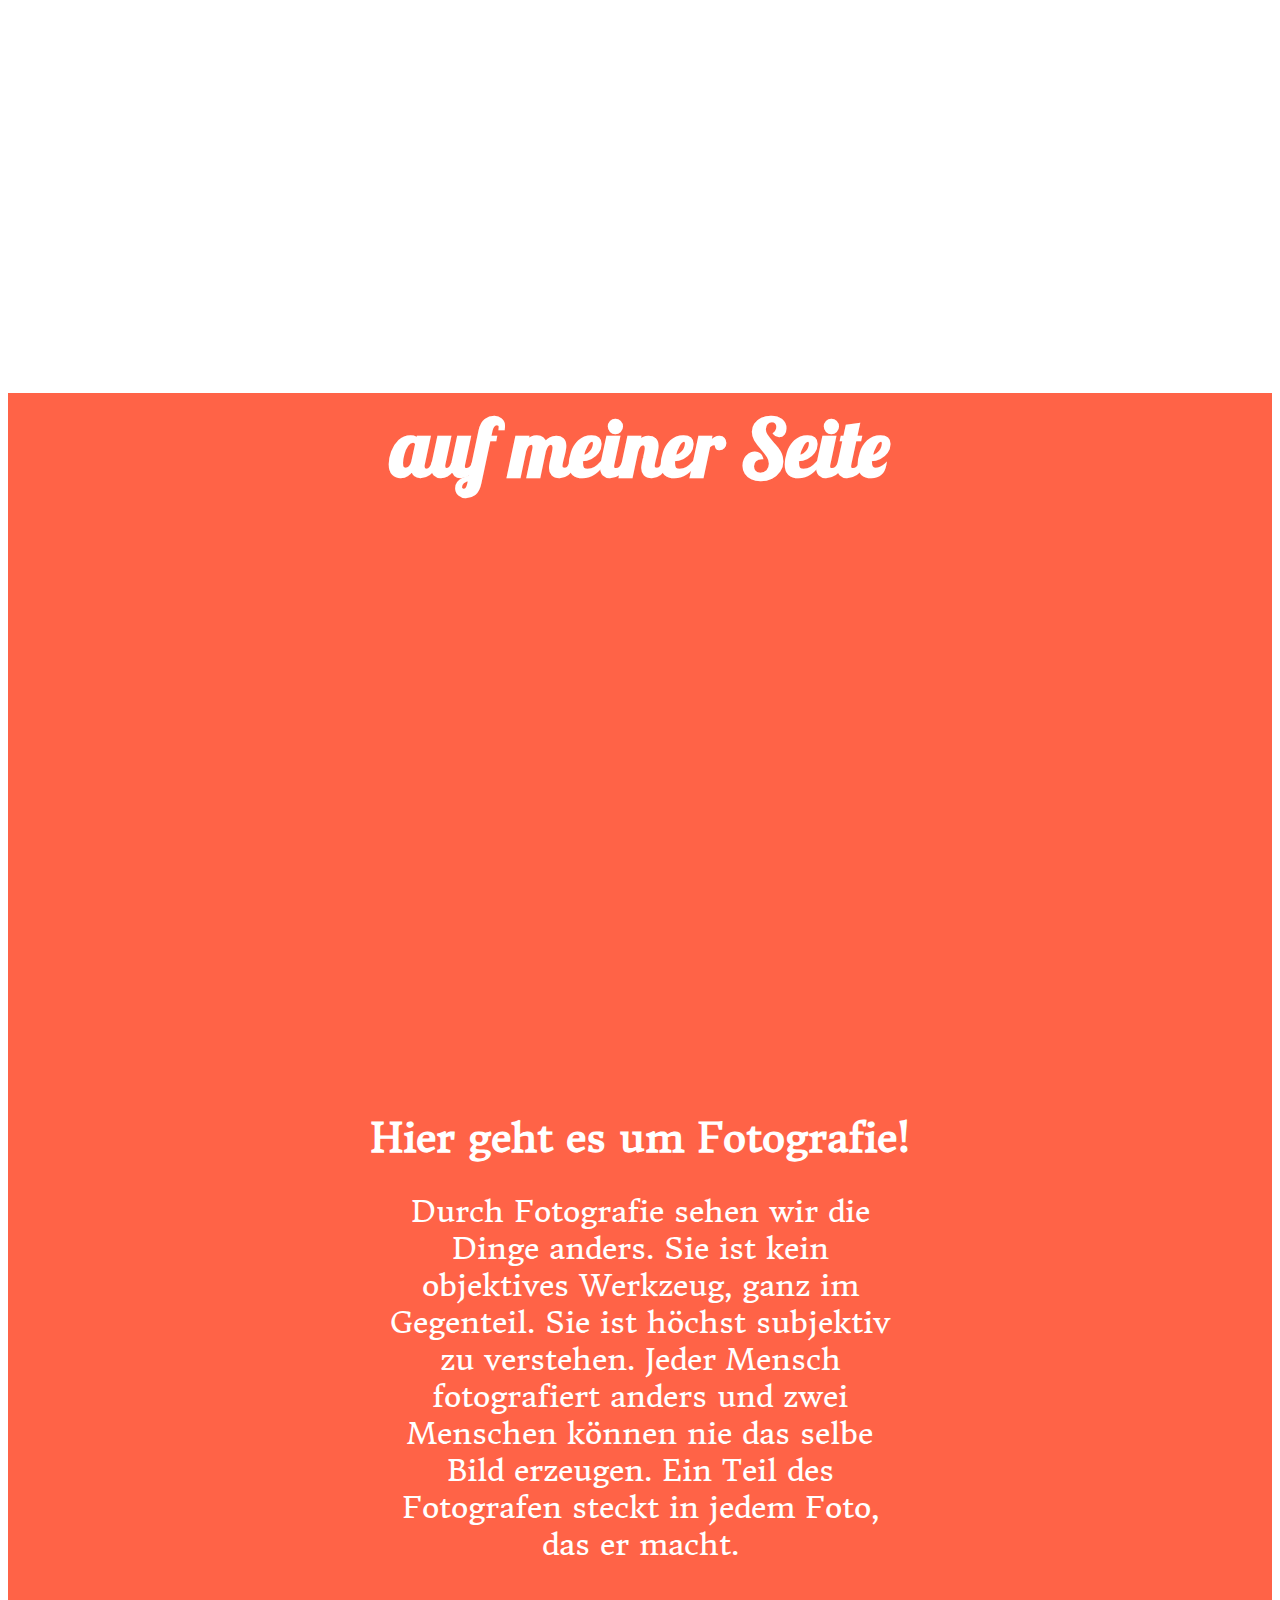
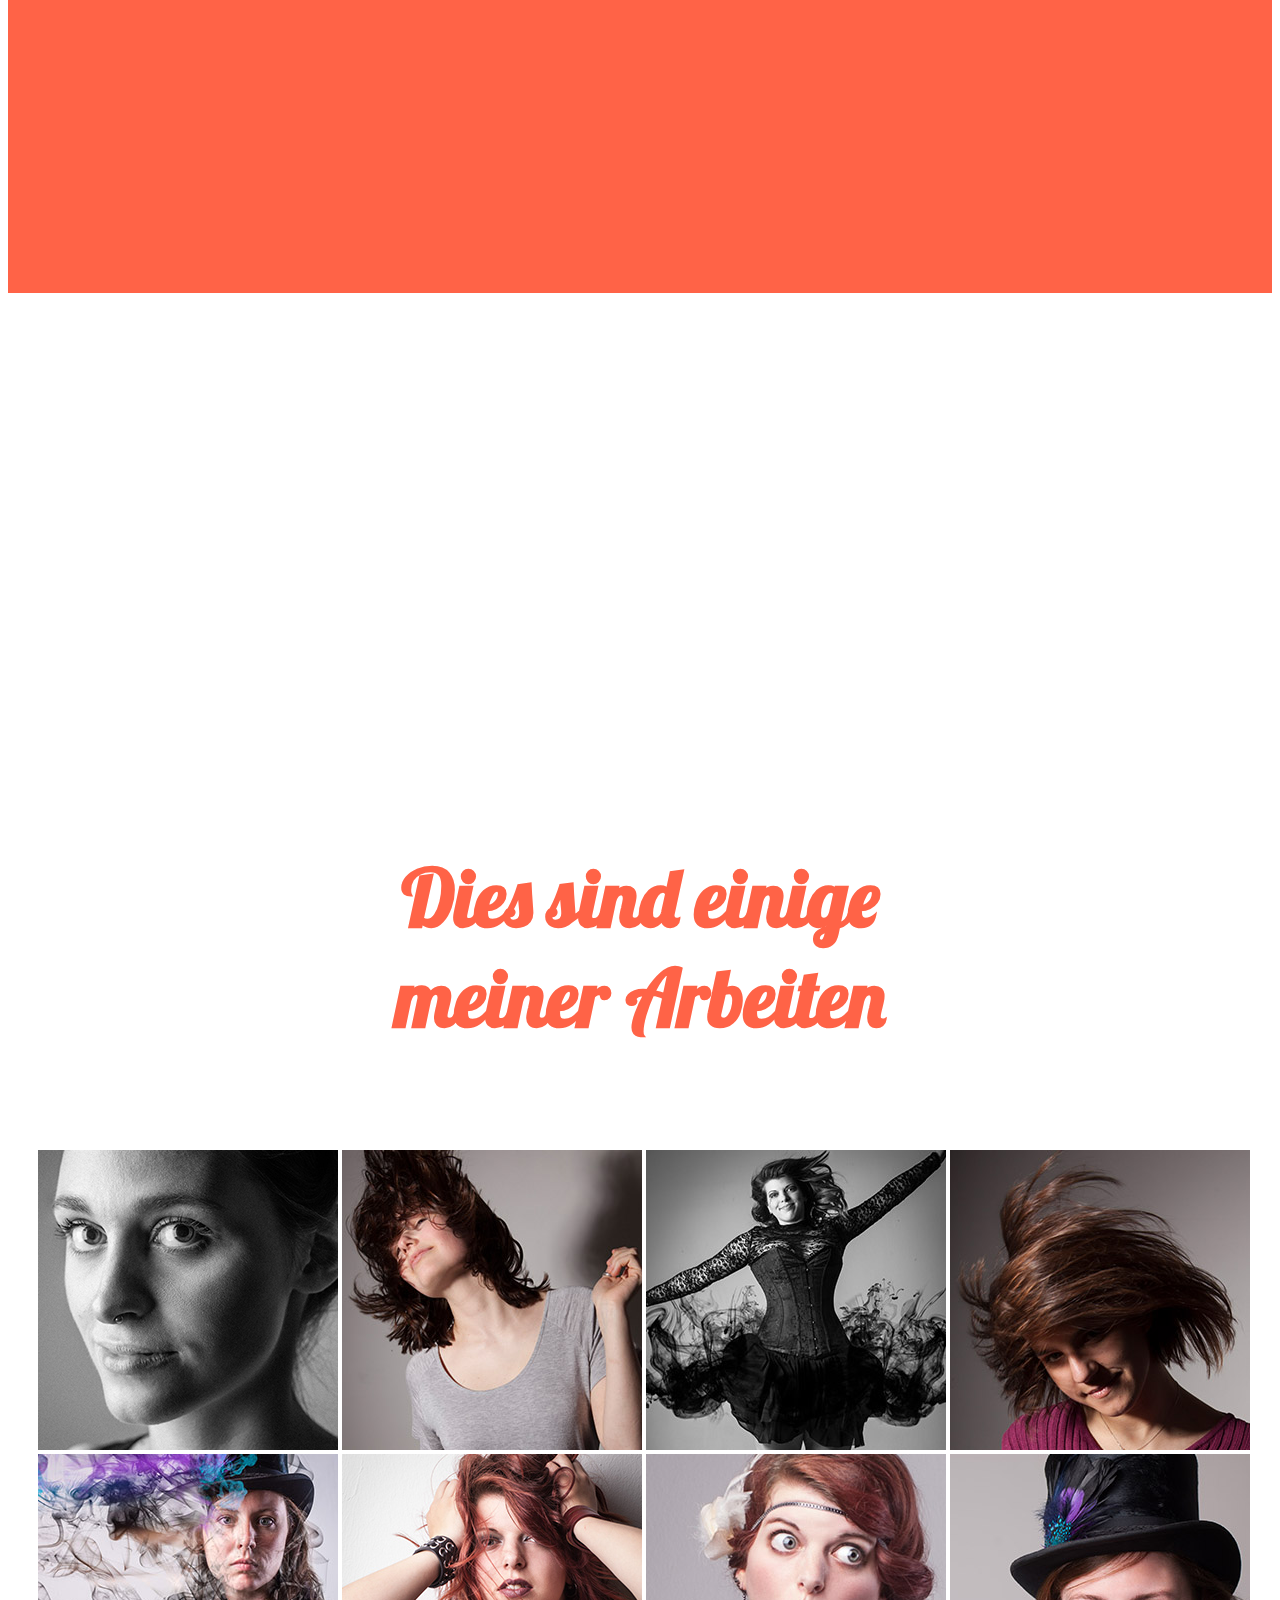
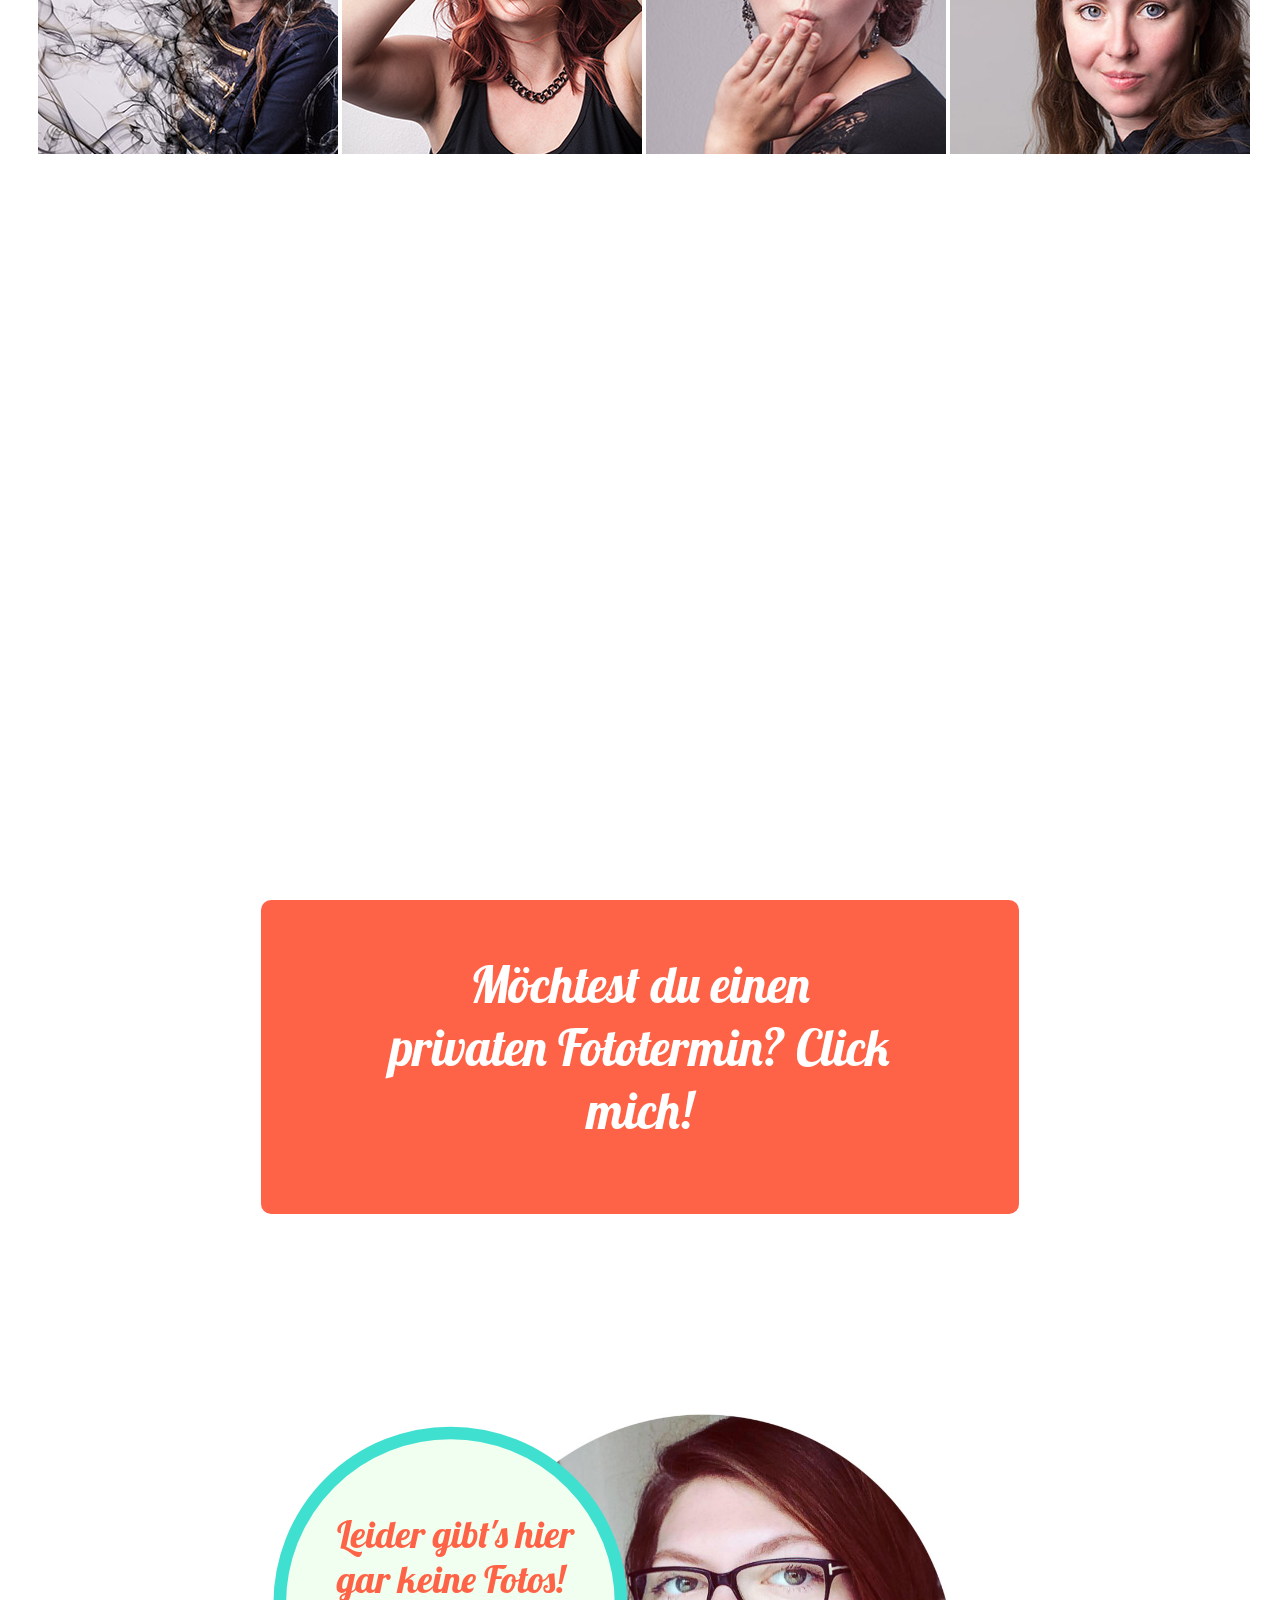
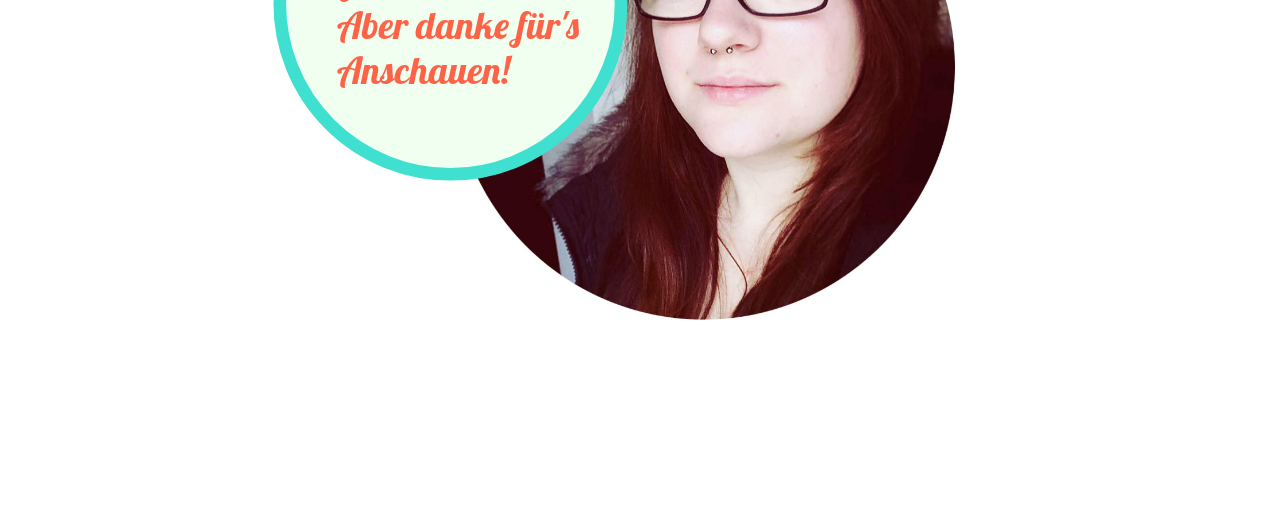
==== commit 54f35ee5: "hh" ====
--- a/index.html
+++ b/index.html
@@ -1,7 +1,7 @@
 <!DOCTYPE html>
 <html lang="en">
 <head>
-<link href="https://fonts.googleapis.com/css?family=Donegal+One|Julius+Sans+One|Lobster" rel="stylesheet">
+  <link href="https://fonts.googleapis.com/css?family=Donegal+One|Julius+Sans+One|Lobster" rel="stylesheet">
   <meta charset="UTF-8">
   <meta http-equiv="X-UA-Compatible" content="ie=edge">
   <meta name="viewport" content="width=device-width, initial-scale=1.0">
@@ -11,79 +11,196 @@
 
 
 <body>
+
+
+
   <div class="wrapper">
-
     <div class="header">
-
       <div class="space"></div>
       <div class="text">
         <h1>Willkommen <br>auf meiner Seite</h1>
       </div>
     </div>
 
-<div class="textbox">
-  <div class="space"></div>
-  <article class="article">
-    <div class="article-content">
-
-      <h1 class="header-title">
-        Hier geht es um Fotografie!
-      </h1>
-      <div class="article-text">
-        <p>Durch Fotografie sehen wir die Dinge anders. Sie nicht objectives Werkzeug,
-        ganz im Gegenteil. Sie ist höchst subjectiv zu verstehen. Jeder Mensch fotografiert anders
-        und zwei Menschen können nie das selbe Bild erzeugen. Ein Teil des Fotografen steckt
-        in jedem Foto, dass er macht.</p>
-      </div>
-    </div>
-  </article>
-</div>
-
-  <div class="arbeiten">
-    <h1>Fotografie ist <br>meine Leidenschaft</h1>
+
+    <div class="textbox">
+      <div class="space"></div>
+      <article class="article">
+        <div class="article-content">
+          <h1 class="header-title">
+            Hier geht es um Fotografie!
+          </h1>
+          <div class="article-text">
+            <p>Durch Fotografie sehen wir die Dinge anders. Sie ist kein objektives Werkzeug,
+            ganz im Gegenteil. Sie ist höchst subjektiv zu verstehen. Jeder Mensch fotografiert anders
+            und zwei Menschen können nie das selbe Bild erzeugen. Ein Teil des Fotografen steckt
+            in jedem Foto, das er macht.</p>
+          </div>
+        </div>
+      </article>
+    </div>
+
+
+    <div class="arbeiten">
+      <h1>Fotografie ist <br>meine Leidenschaft</h1>
+    </div>
+
+
+    <div class="banner"></div>
+
+
+    <div class="box">
+      <div class="überschrift">
+        <h1>Dies sind einige <br>meiner  Arbeiten</h1>
+      </div>
+
+      <div class="gallerie2">
+        <img class="img" src="josi.jpg" />
+        <img class="img" src="henny.jpg" />
+        <img class="img" src="josi2.jpg" />
+        <img class="img" src="Piet1.jpg" />
+        <img class="img" src="sab.jpg" />
+        <img class="img" src="josi3.jpg" />
+        <img class="img" src="Piet2.jpg" />
+        <img class="img" src="esther1.jpg" />
+        <img class="img img10" src="rost.jpg" />
+      </div>
+
+      <div class="gallerie3">
+        <img class="img1 img" src="jenny.jpg" />
+        <img class="img2" src="esther2.jpg" />
+        <img class="img3" src="sab2.jpg" />
+        <img class="img4" src="kaya.jpg" />
+        <img class="img5" src="bonnie.jpg" />
+        <img class="img6" src="sab4.jpg" />
+        <img class="img7" src="sab3.jpg" />
+        <img class="img8" src="bonnie2.jpg" />
+        <img class="img9" src="haus.jpg" />
+      </div>
+
+      <div class="banner2"></div>
+    </div>
+
+
+    <div class="arbeiten">
+      <h1>Lass uns Fotos von   <br>Dir machen</h1>
+    </div>
+
+
+    <div class="banner3"></div>
+
+
+    <div class="formular">
+      <input type="checkbox" id="toggle" class="toggle">
+        <label for="toggle" class="toggle-button">
+          <div class="fototermin">
+            Möchtest du einen privaten Fototermin? Click mich!
+          </div>
+        </label>
+
+
+      <div class="toggle-content">
+        <form>
+          <label class="label" for="theme">
+            Thema des Auftrags
+          </label>
+          <input type="text"  id="theme" name="name" class="text-input" placeholder="Welches Thema soll deine Fotoserie haben?">
+
+
+          <label class="label" for="termin">
+            Wunsch Termin für Fotoshooting
+          </label>
+          <input type="date"  id="termin" name="termin" class="text-input">
+
+
+          <label class="label" for="anzahl">
+            Anzahl der Fotos
+          </label>
+          <input type="number"  id="anzahl" name="anzahl" class="text-input" min="1" max="20" value="1" step="1">
+
+
+          <label class="label" for="adresse">
+            Adresse
+          </label>
+          <input type="text"  id="adresse" name="adresse" class="text-input">
+
+
+          <label class="label" for="phone">
+            Telefonnummer
+          </label>
+          <input type="tel"  id="phone" name="phone" class="text-input">
+
+
+          <label class="label" for="email">
+            E-mail
+          </label>
+          <input type="email"  id="email" name="email" class="text-input">
+
+
+          <label class="label" for="message">
+            Nachricht
+          </label>
+          <textarea id="message" name="message" class="text-input" placeholder="Meine Nachricht" rows="10"></textarea>
+
+
+          <label class="label" >
+            Möchtest du einen monatlichen Newsletter abonieren?
+          </label>
+          <label>
+          <input type="checkbox" name="prints" value="ja">
+            Ja, ich möchte einen Newsletter erhalten.
+          </label>
+
+
+          <label class="label">
+            Möchtest du Prints deiner Fotos
+          </label>
+          <label>
+          <input type="radio" name="prints" value="ja" checked>
+            Ja
+          </label>
+
+
+          <label>
+          <input type="radio" name="prints" value="nein">
+            Nein
+          </label>
+
+
+          <button type="submit" class="text-input button">
+            Abschicken
+          </button>
+          <button type="reset" class="text-input button">
+            Doch nicht
+          </button>
+        </form>
+      </div>
+    </div>
+
+    <div class="scene">
+
+
+
+    <svg class="tile-image layer" data-depth="1" viewBox="-200 0 1000 1000" >
+    <image class="background" xlink:href="tabz.jpg" x="0" y="0" width="800" height="800" />
+    </svg>
+
+    <svg class="tile-image layer" data-depth="2" viewBox="-200 100 1000 1000">
+    <circle cx="500" cy="400" r="270" fill="honeydew" stroke="turquoise" stroke-width="20"/>
+    <text x="0" y="240" font-family="'lobster', serif" font-size="60px" fill="tomato"><tspan x="320" dy="1.2em">Leider gibt's hier</tspan>
+    <tspan x="320" dy="1.2em">gar keine Fotos!</tspan><tspan x="320" dy="1.2em">Aber danke für's</tspan><tspan x="320" dy="1.2em">Anschauen!</tspan></text>
+
+
+
+    </svg>
+
+
+    </div>
+
 
   </div>
-
-
-
-
-<div class="banner"></div>
-
-
-
-<div class ="box">
-
-  <div class="gallerie2">
-
-    <img class="img" src="https://nosrc.io/300x300/stock64" />
-    <img class="img" src="https://nosrc.io/300x300/stock104" />
-    <img class="img" src="https://nosrc.io/300x300/stock24" />
-    <img class="img" src="https://nosrc.io/300x300/stock3" />
-    <img class="img" src="https://nosrc.io/300x300/stock6" />
-    <img class="img" src="https://nosrc.io/300x300/stock89" />
-    <img class="img" src="https://nosrc.io/300x300/stock90" />
-    <img class="img" src="https://nosrc.io/300x300/stock7" />
-    <img class="img img10" src="https://nosrc.io/300x300/stock66" />
-  </div>
-
-
-  <div class="gallerie3">
-    <img class="img1 img" src="https://nosrc.io/300x300/stock4" />
-    <img class="img2" src="https://nosrc.io/300x300/stock14" />
-    <img class="img3" src="https://nosrc.io/300x300/stock2" />
-    <img class="img4" src="https://nosrc.io/300x300/stock9" />
-    <img class="img5" src="https://nosrc.io/300x300/stock11" />
-    <img class="img6" src="https://nosrc.io/300x300/stock111" />
-    <img class="img7" src="https://nosrc.io/300x300/stock222" />
-    <img class="img8" src="https://nosrc.io/300x300/stock44" />
-    <img class="img9" src="https://nosrc.io/300x300/stock77" />
-  </div>
-
-</div>
-
-
-
-  </div>
-
 </body>
+<script src="jquery-3.1.1.min.js"></script>
+<script src="jquery.parallax.min.js"></script>
+<script src="scripts.js"></script>
 </html>
--- a/style.css
+++ b/style.css
@@ -4,19 +4,46 @@
 
 
 
+/*CSS Struktur "in order of appearance" und ganz zum Schluss kommen die @media-Tags  :D
+  clip-path funktioniert in diesem Zusammenhang nicht mit Safari*/
 
 .header {
-
   clip-path: circle(400px at center);
   margin-top: -85px;
   background-image: url("https://nosrc.io/1600x900/stock54");
-   min-height: 1000px;
-   background-attachment: fixed;
-   background-position: center;
-   background-repeat: no-repeat;
-   background-size: cover;
-
-}
+  min-height: 1000px;
+  background-attachment: fixed;
+  background-position: center;
+  background-repeat: no-repeat;
+  background-size: cover;
+}
+
+
+.space {
+  display: flex;
+  align-items: center;
+  justify-content: center;
+  height: 320px;
+}
+
+
+.text {
+  display: flex;
+  align-items: center;
+  justify-content: center;
+  font-size: 40px;
+  color: white;
+  position: relative;
+  text-align: center;
+  font-family: 'Lobster', cursive;
+  transition: all 0.2s;
+}
+
+
+.text:hover {
+  transform: scale(1.05);
+}
+
 
 .textbox {
   width: 100%;
@@ -24,8 +51,16 @@
   background-color: tomato;
   margin-top: -530px;
   text-align: center;
-
-}
+}
+
+
+.header-title{
+  margin-top: 400px;
+  color: white;
+  font-size: 40px;
+  font-family: 'Donegal One', serif;
+}
+
 
 .article-text{
   color: white;
@@ -36,17 +71,18 @@
   margin-right: auto;
 }
 
-.header-title{
-  margin-top: 400px;
-  color: white;
-  font-size: 40px;
+
+.arbeiten {
+  position: absolute;
+  background-color: transparent;
+  width: 100%;
+  padding-top: 200px;
+  padding-bottom: 10px;
+  text-align: center;
   font-family: 'Donegal One', serif;
-}
-
-.article-content{
-  width:100%;
-}
-
+  font-size: 15px;
+  color: white;
+}
 
 
 .banner {
@@ -61,9 +97,18 @@
  }
 
 
-.box {
-  width: auto;
-}
+ .box {
+   width: auto;
+ }
+
+
+ .überschrift{
+   text-align: center;
+   font-family: 'Lobster', cursive;
+   font-size: 40px;
+   color: tomato;
+ }
+
 
  .gallerie2 {
    margin-top: 50px;
@@ -76,7 +121,6 @@
 }
 
 
-
  .gallerie3 {
    margin-top: 50px;
    margin-bottom: 50px;
@@ -88,7 +132,9 @@
 }
 
 
-
+/*Safari scheint etwas überfordert mit der Keyframe Animation zu sein.
+  Das bedeutet, sie funktioniert im Grunde. Jedoch stockt sie am Anfang und
+  läuft erst flüssig, wenn man den Tab wechselt. Chrome hat damit keine Probleme*/
 
 .img1 {
 animation: bild 3s 2s infinite alternate cubic-bezier(0.71,-0.52,0.38,1.44);
@@ -138,66 +184,151 @@
 }
 
 
-
-.img:hover{
+.banner2{
+  width: 100%;
+  height: 700px;
+}
+
+
+ .banner3 {
+   text-align: center;
+   min-height: 500px;
+   background-image: url("https://nosrc.io/1600x900/stock140");
+   width: auto;
+   background-attachment: fixed;
+   background-position: center;
+   background-repeat: no-repeat;
+   background-size: cover;
+  }
+
+
+.formular{
+  text-align: center;
+  height: 1000px;
+  width: 60%;
+  margin-left: auto;
+  margin-right: auto;
+  background-color: tomato;
+  border-radius: 10px;
+  height: 100%;
+  color: white;
+  padding-top: 1px;
+  padding-bottom: 20px;
+  margin-top: 200px;
+  margin-bottom: 200px;
+}
+
+
+
+
+.toggle{
+  display: none;
+}
+
+
+.toggle-button{
+  display: inline-block;
+  background-color: tomato;
+  color: white;
+  padding: 52px;
+  width: 80%;
+  font-family: 'lobster', serif;
+  font-size: 50px;
+}
+
+
+.toggle-button:hover{
   cursor: pointer;
-
-}
-
-.arbeiten {
-  position: absolute;
-  background-color: transparent;
+}
+
+
+.toggle-content {
+  display: none;
+}
+
+
+.toggle:checked ~ .toggle-content {
+  display: block;
+}
+
+
+.form{
   width: 100%;
-  padding-top: 200px;
-  padding-bottom: 10px;
-  text-align: center;
-  font-family: 'Donegal One', serif;
-  font-size: 15px;
-  color: white;
-
-
-}
-
-
-
-
-.text {
-  display: flex;
-  align-items: center;
-  justify-content: center;
-  font-size: 40px;
-  color: white;
-  position: relative;
-  text-align: center;
-  font-family: 'Lobster', cursive;
-  transition: all 0.2s;
-}
-
-.text:hover {
-  transform: scale(1.05);
-}
-
-
-
-
-.space {
-  display: flex;
-  align-items: center;
-  justify-content: center;
-  height: 320px;
-}
-
-
-
-.bild1 {
-  width: 100px;
-  height: 100px;
-  color: red;
-  z-index: 2;
-}
-
-
-
+}
+
+
+.label {
+    display: block;
+    font-size: 1em;
+    font-weight: bold;
+    letter-spacing: 0.05em;
+    margin: 3em 0em 0.2em 0em;
+    font-family: 'lobster', serif;
+  }
+
+
+  .text-input {
+    font: inherit;
+    display: block;
+    width: 100%;
+    padding: 0.5em;
+    border: 5px solid tomato;
+    border-radius: 10px;
+    text-align: center;
+    font-family: 'Donegal One', serif;
+    color: darkgray;
+    margin-left: auto;
+    margin-right: auto;
+    width:80%;
+  }
+
+
+  .button{
+    background: lightgreen;
+    color: white;
+    border: inherit;
+    margin-top: 1em;
+    width:50%;
+    margin-left: auto;
+    margin-right: auto;
+    font-family: 'lobster', serif;
+  }
+
+
+  .button[type="reset"] {
+    background: darkred;
+    width:50%;
+    margin-left: auto;
+    margin-right: auto;
+  }
+
+
+  .button:hover{
+    cursor: pointer;
+  }
+
+
+
+
+@media all and (max-width: 1219px) {
+  .banner2{
+    height: 1000px;
+  }
+}
+
+
+@media all and (max-width: 915px) {
+  .banner2{
+    height: 1320px;
+  }
+}
+
+
+@media all and (max-width: 611px) {
+  .banner2{
+    height: 2530px;
+  }
+}
 
 
 @media all and (max-width: 850px) {
@@ -209,6 +340,9 @@
   .text {
     font-size: 20px;
   }
+  .überschrift{
+    font-size: 20px;
+  }
   .space{
     height: 420px;
   }
@@ -225,24 +359,10 @@
   .header-title{
     margin-top: -100px;
   }
-}
-
-
-@media all and (min-width: 1219px) {
-  .img9, .img10{
-    visibility: hidden;
-  }
-
-}
-
-
-@media all and (max-width: 915px) {
-  .img9, .img10{
-    visibility: hidden;
-  }
-
-}
-
+.fototermin{
+  font-size: 30px;
+  }
+}
 
 
 @media all and (max-width: 515px) {
@@ -253,6 +373,9 @@
   .text {
     font-size: 15px;
   }
+  .überschrift{
+    font-size: 15px;
+  }
   .space{
     height: 430px;
   }
@@ -270,4 +393,34 @@
   .header-title{
     margin-top: -170px;
   }
-}
+  .formular{
+    width: auto;
+  }
+  .fototermin{
+    font-size: 25px;
+  }
+}
+
+
+@media all and (min-width: 1219px) {
+  .img9, .img10{
+    visibility: hidden;
+  }
+}
+
+
+@media all and (max-width: 915px) {
+  .img9, .img10{
+    visibility: hidden;
+  }
+}
+
+
+
+
+
+.tile-image{
+  width: 50%;
+  margin-left: auto;
+  margin-right: auto;
+}
